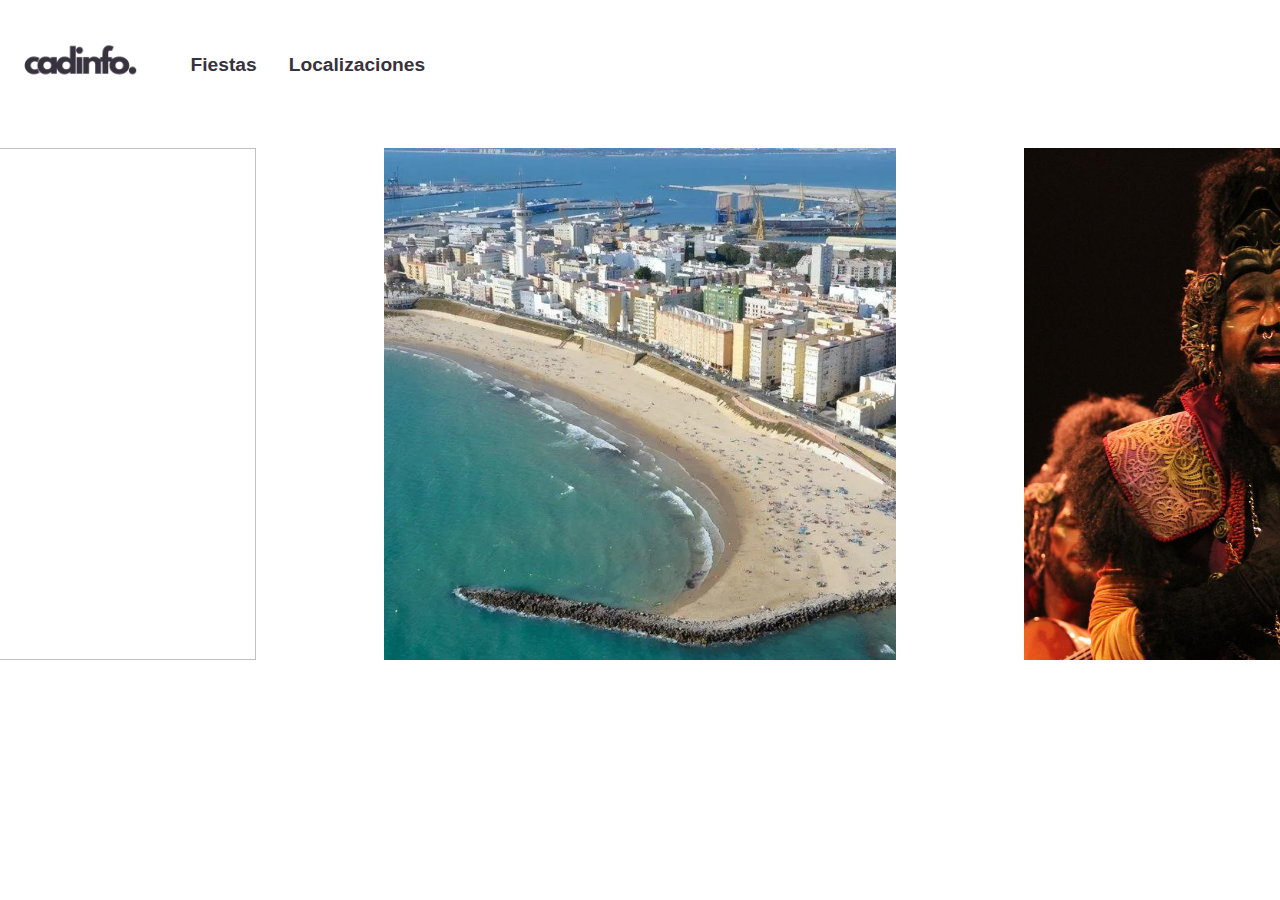
==== index.html @ bb39f7dc "commit 1" ====
<!DOCTYPE html>
<html lang="es">
<head>
    <meta charset="UTF-8">
    <title>Inicio | cadinfo</title>
    <link rel="icon" href="assets/logo_cadinfo_fondo_blanco.png" type="image/png">
    <link rel="stylesheet" href="css/style.css">
</head>

<body>
    <header class="header">
        <img class="imagen_principal_inicio" src="assets/logo_cadinfo_fondo_blanco.png" alt="">
        <a class="pestañas_inicio">
            <h1 class="boton_inicio1">Fiestas</h1>
            <h1 class="boton_inicio2">Localizaciones</h1>
        </a>
    </header>
<main class="main">
    <img class="imagen_caleta_inicio" src="assets/fondo_cadiz.png" alt="">
    <div class="imagenes_pequeñas_inicio">
        <a class="imagen_viña_inicio">
            <img class="imagen_santamaria_inicio" src="assets/viña.jpg" alt="">
        </a>
        <img class="imagen_santamaria_inicio" src="assets/playa_santamaria.webp" alt="">
        <img class="imagen_oveja_negra_inicio" src="assets/oveja_negra.jpg" alt="">
    </div>
</main>
</body>
</html>
---- css/style.css ----
.header{
    display: flex;
    width: 100%;
    background: white;
    flex-direction: row;
    justify-content: flex-start;
    align-items: center;
    margin: 0.5rem 1rem;
}
.imagen_principal_inicio{
    width: 9%;
    padding-right: 3.3rem;
}

.pestañas_inicio{
    display: flex;
    gap: 2rem;
    font-family: Arial;
    font-size: 0.6rem;
    color: #37323E;
}

.boton_inicio1{
    &:hover {
        cursor: pointer;
        color: #DEB841;
        transition: 0.2s;
    }
}

.boton_inicio2{
    &:hover {
        cursor: pointer;
        color: #DEB841;
        transition: 0.2s;
    }
}

.main{
    width: 100%;
}

.imagen_caleta_inicio{
    width: 100%;
    background-image: url("assets/logo_cadinfo_fondo_blanco.png");

}

.imagenes_pequeñas_inicio{
    display: flex;
    justify-content: center;
    gap: 8rem;
    width: 100%;
}

.imagen_viña_inicio{
    width: 32rem;
    height: 32rem;
    object-fit: cover;
    img:hover {
        transform: scale(1.1);
        z-index: 0;
        transition: transform 0.3s ease;
    }
}

.imagen_santamaria_inicio{
    width: 32rem;
    height: 32rem;
    object-fit: cover;
}

.imagen_oveja_negra_inicio{
    width: 32rem;
    height: 32rem;
    object-fit: cover;
}
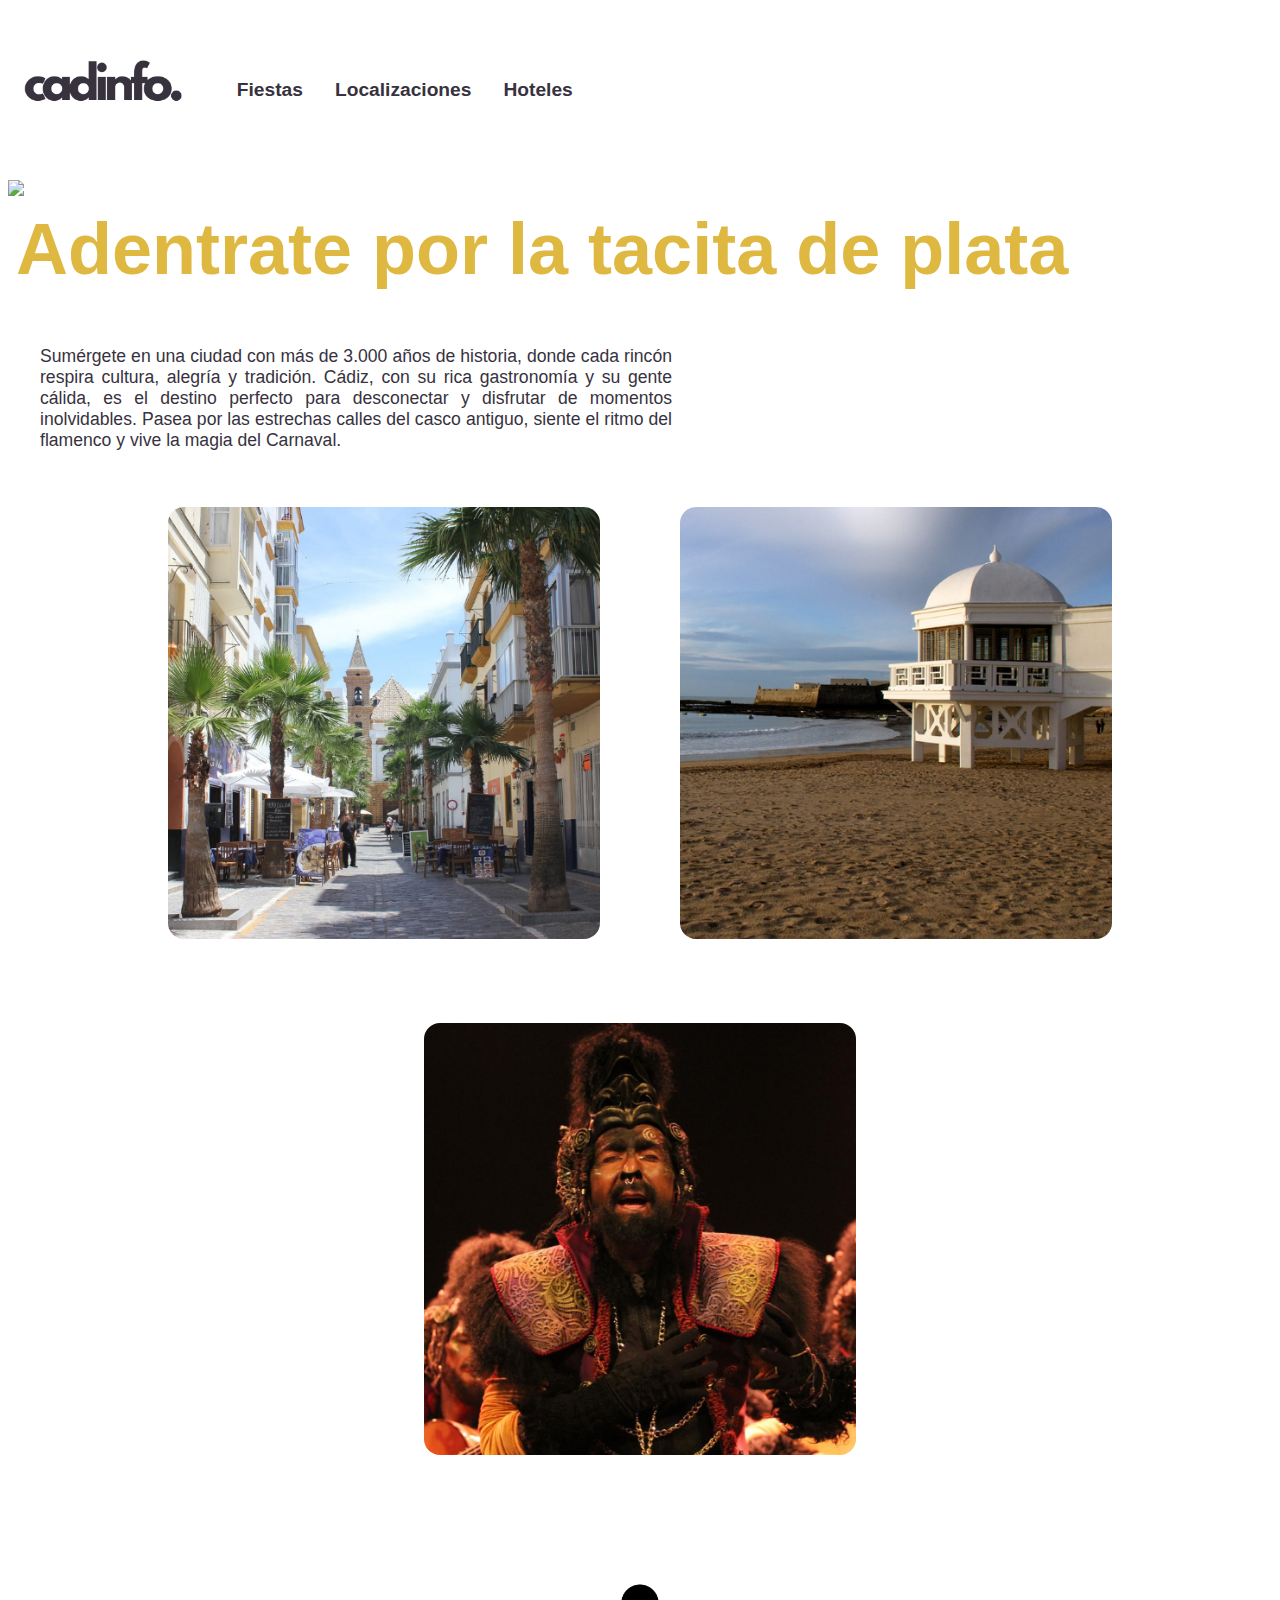
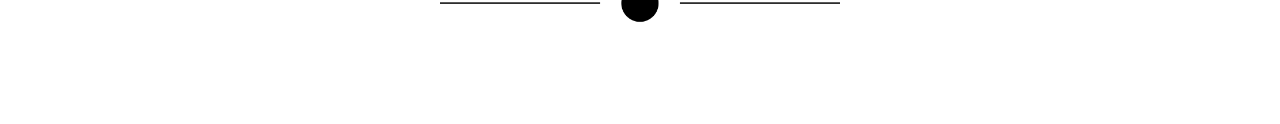
==== commit e3edb9e2: "Commit 2 12/01/2025" ====
--- a/index.html
+++ b/index.html
@@ -6,24 +6,40 @@
     <link rel="icon" href="assets/logo_cadinfo_fondo_blanco.png" type="image/png">
     <link rel="stylesheet" href="css/style.css">
 </head>
-
 <body>
-    <header class="header">
-        <img class="imagen_principal_inicio" src="assets/logo_cadinfo_fondo_blanco.png" alt="">
-        <a class="pestañas_inicio">
-            <h1 class="boton_inicio1">Fiestas</h1>
-            <h1 class="boton_inicio2">Localizaciones</h1>
+<header class="header">
+    <a href="index.html">
+        <img class="imagen_logo_inicio" src="assets/logo_cadinfo_fondo_blanco.png" alt="">
+    </a>
+    <div class="pestañas_inicio">
+        <a class="boton_inicio1.1" href="carnaval.html">
+            <h1 class="boton_inicio1.2">Fiestas</h1>
         </a>
-    </header>
+        <h1 class="boton_inicio2">Localizaciones</h1>
+        <h1 class="boton_inicio3">Hoteles</h1>
+    </div>
+</header>
 <main class="main">
-    <img class="imagen_caleta_inicio" src="assets/fondo_cadiz.png" alt="">
+    <img class="imagen_grande_inicio" src="assets/fondo_cadiz.png">
+    <h1 class="titulo_inicio">Adentrate por la tacita de plata</h1>
+    <section class="secciones">Sumérgete en una ciudad con más de 3.000 años de historia, donde cada rincón respira cultura, alegría y tradición. Cádiz, con su rica gastronomía y su gente cálida, es el destino perfecto para desconectar y disfrutar de momentos inolvidables. Pasea por las estrechas calles del casco antiguo, siente el ritmo del flamenco y vive la magia del Carnaval.</section>
     <div class="imagenes_pequeñas_inicio">
-        <a class="imagen_viña_inicio">
-            <img class="imagen_santamaria_inicio" src="assets/viña.jpg" alt="">
+        <!-- Imagen de Viña -->
+        <a href="vinia.html">
+            <img class="imagen_general" src="assets/vinia.png" alt="Viña">
         </a>
-        <img class="imagen_santamaria_inicio" src="assets/playa_santamaria.webp" alt="">
-        <img class="imagen_oveja_negra_inicio" src="assets/oveja_negra.jpg" alt="">
+        <!-- Imagen de Caleta -->
+        <a href="caleta.html">
+            <img class="imagen_general" src="assets/caleta_inicio.png" alt="Caleta">
+        </a>
+        <!-- Imagen de Oveja Negra -->
+        <a href="carnaval.html">
+            <img class="imagen_general" src="assets/oveja_negra_inicio.png" alt="Oveja Negra">
+        </a>
+    </div>
+    <div class="linea_horzontal_inicio">
+        <img class="linea_horzontal_inicio.1" src="assets/linea_horizontal.png">
     </div>
 </main>
 </body>
-</html>+</html>
--- a/css/style.css
+++ b/css/style.css
@@ -8,8 +8,9 @@
     align-items: center;
     margin: 0.5rem 1rem;
 }
-.imagen_principal_inicio{
-    width: 9%;
+.imagen_logo_inicio{
+    width: 7.5%;
+    width: 10rem;
     padding-right: 3.3rem;
 }
 
@@ -21,7 +22,9 @@
     color: #37323E;
 }
 
-.boton_inicio1{
+.boton_inicio1\.1{
+    text-decoration: none;
+    color: #37323E;
     &:hover {
         cursor: pointer;
         color: #DEB841;
@@ -41,38 +44,64 @@
     width: 100%;
 }
 
-.imagen_caleta_inicio{
+.imagen_grande_inicio{
     width: 100%;
-    background-image: url("assets/logo_cadinfo_fondo_blanco.png");
+}
+
+.titulo_inicio{
+    font-family: "Roboto Light", sans-serif;
+    font-size: 4.5rem;
+    color: #DEB841;
+    margin: 0.5rem;
+}
+
+.secciones{
+    font-family: "Roboto Light", sans-serif;
+    font-size: 1.1rem;
+    color: #37323E;
+    margin-left: 2rem;
+    max-width: 50%;
+    text-align: justify;
+    margin-top: 3.5rem ;
+    margin-bottom: 3.5rem ;
+}
+
+.imagenes_pequeñas_inicio {
+    display: flex;
+    justify-content: center;
+    align-items: center;
+    gap: 5rem;
+    flex-wrap: wrap;
+    margin: 2rem 1rem;
+}
+
+
+.imagen_general {
+    width: 27rem;
+    object-fit: cover;
+    transition: transform 0.3s ease;
+    border-radius: 1rem;
+    box-sizing: border-box; /* Esto hace que la imagen se quede donde esta */
 
 }
 
-.imagenes_pequeñas_inicio{
+.imagen_general:hover {
+    transform: scale(1.1);
+    border: #DEB841 solid 0.2rem
+}
+
+.linea_horzontal_inicio{
     display: flex;
     justify-content: center;
-    gap: 8rem;
-    width: 100%;
+    align-items: center;
 }
 
-.imagen_viña_inicio{
-    width: 32rem;
-    height: 32rem;
-    object-fit: cover;
-    img:hover {
-        transform: scale(1.1);
-        z-index: 0;
-        transition: transform 0.3s ease;
-    }
+.linea_horzontal_inicio\.1{
+    width: 25rem;
 }
 
-.imagen_santamaria_inicio{
-    width: 32rem;
-    height: 32rem;
-    object-fit: cover;
-}
-
-.imagen_oveja_negra_inicio{
-    width: 32rem;
-    height: 32rem;
-    object-fit: cover;
+.imagen_grande_carnaval{
+    width: 40rem;
+    display: flex;
+    justify-content: center;
 }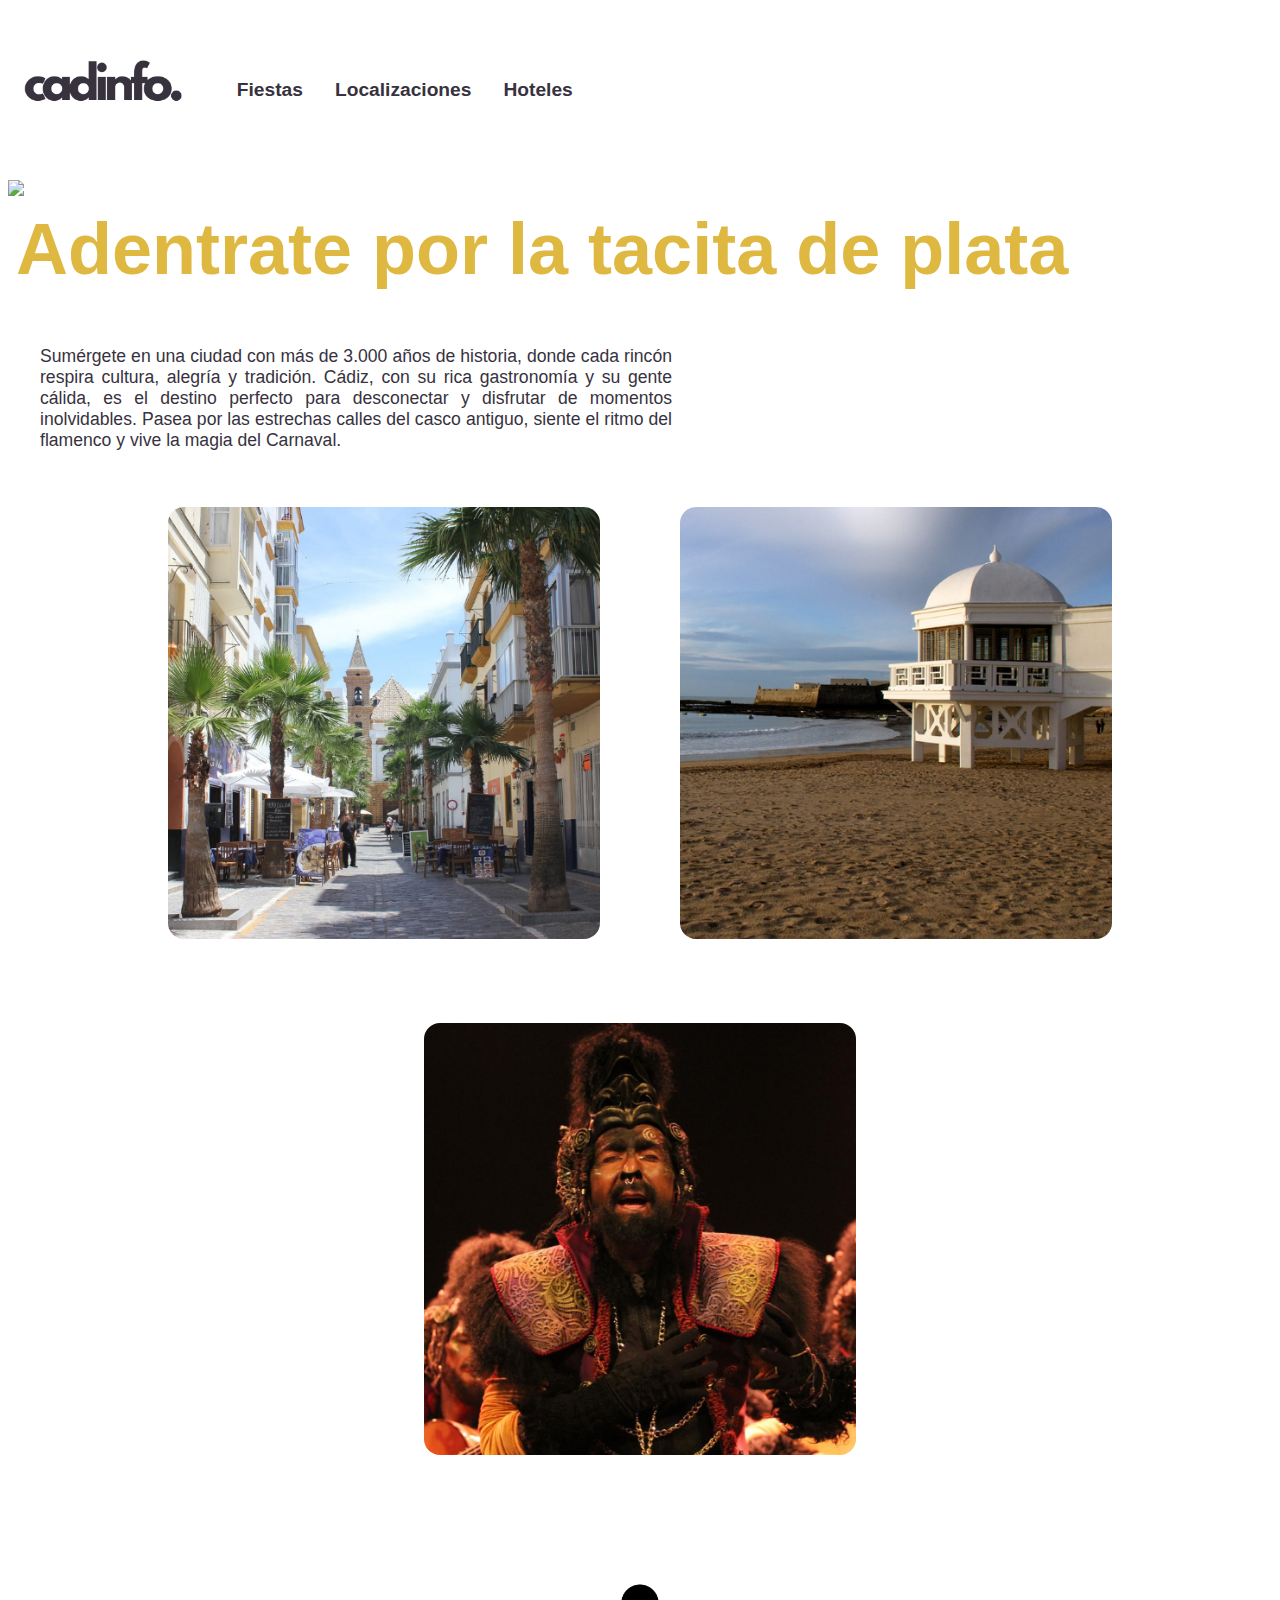
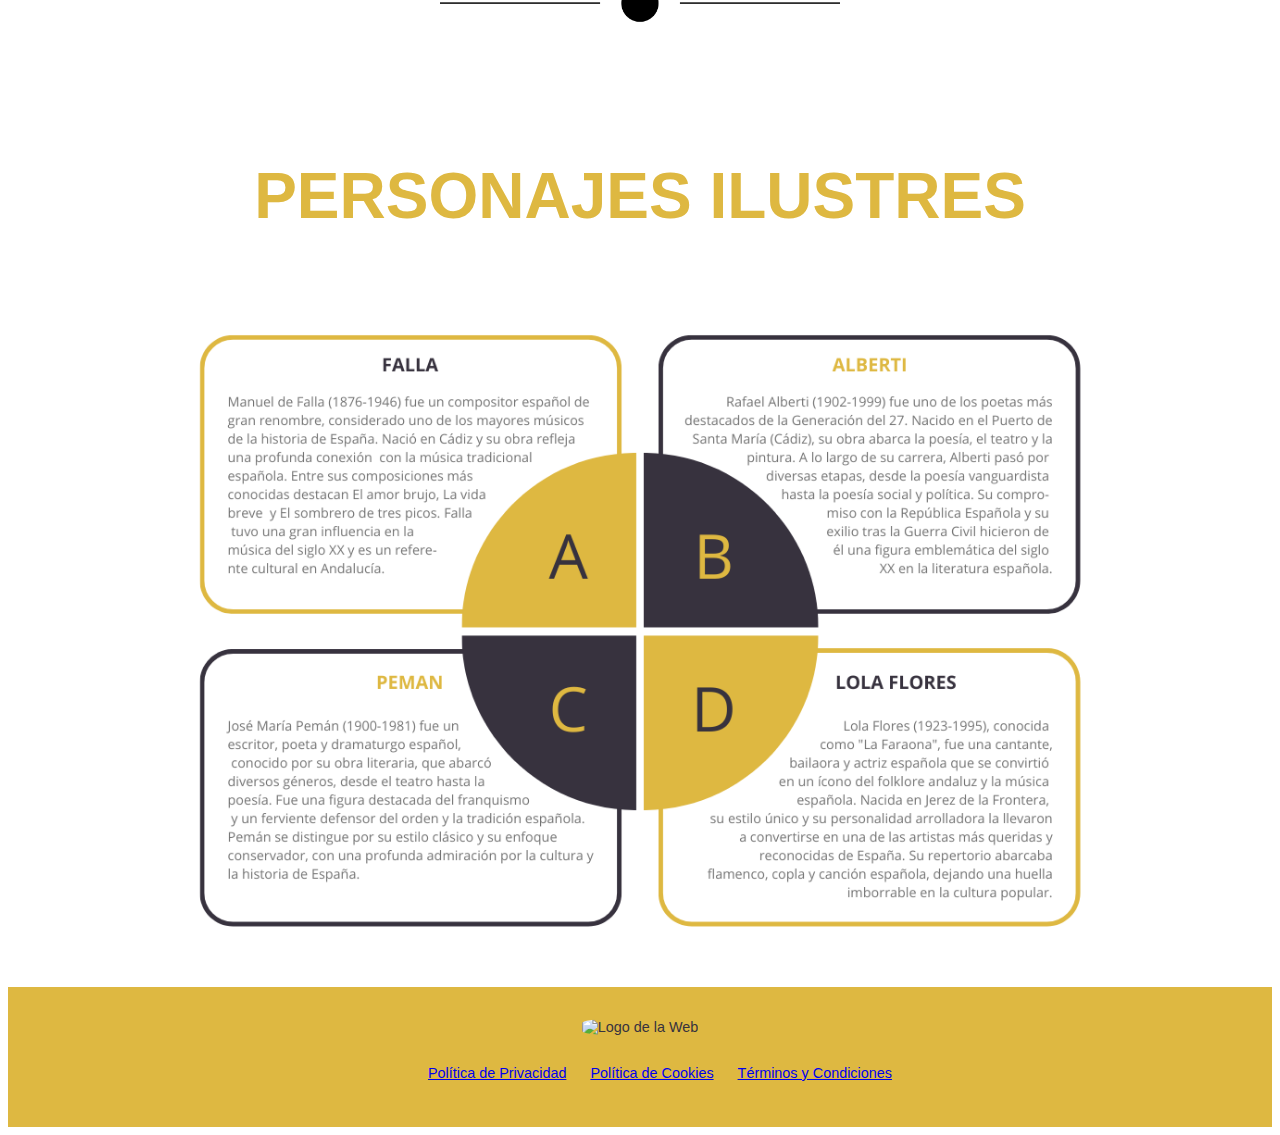
==== commit 54828bac: "Commit 3 13/01/2025" ====
--- a/index.html
+++ b/index.html
@@ -40,6 +40,22 @@
     <div class="linea_horzontal_inicio">
         <img class="linea_horzontal_inicio.1" src="assets/linea_horizontal.png">
     </div>
+    <div class="personajes_ilustres">
+        <h1 class="titulo_personajes">PERSONAJES ILUSTRES</h1>
+        <img class="personas_cadiz_inicio" src="assets/personas_cadiz.png">
+    </div>
 </main>
+<footer>
+    <div class="footer-contenido">
+        <div class="footer-logo">
+            <img class="borde_logo_inicio" src="assets/logo_pequeño.png" alt="Logo de la Web">
+        </div>
+        <ul class="footer-enlaces">
+            <li><a href="politicas.html">Política de Privacidad</a></li>
+            <li><a href="cookies.html">Política de Cookies</a></li>
+            <li><a href="terminos.html">Términos y Condiciones</a></li>
+        </ul>
+    </div>
+</footer>
 </body>
 </html>
--- a/css/style.css
+++ b/css/style.css
@@ -100,8 +100,78 @@
     width: 25rem;
 }
 
+.personajes_ilustres{
+    display: flex;
+    flex-direction: column;
+    justify-content: center;
+    align-items: center;
+    font-family: "Roboto Light", sans-serif;
+    font-size: 2rem;
+    color: #DEB841;
+}
+
+.personas_cadiz_inicio{
+    width: 75%;
+}
+
+.carnaval_inicio{
+    display: flex;
+}
+
 .imagen_grande_carnaval{
-    width: 40rem;
+    width: 35%;
+    margin-left: 5rem;
+    margin-right: 3rem;
+}
+
+.titulo_carnaval{
+    width: 35%;
+    font-family: "Roboto Light", sans-serif;
+    font-size: 4.5rem;
+    color: #DEB841;
+    align-items: flex-start;
+}
+
+.informacion_carnaval{
+    margin: 5rem auto;
+}
+
+/* footer */
+
+footer {
+    background-color: #DEB841;
+    color: #37323E;
+    padding: 2rem 1rem;
+    text-align: center;
+    font-family: "Arial", sans-serif;
+    font-size: 0.9rem;
+
+}
+
+.footer-contenido {
+    margin: 0 auto;
     display: flex;
-    justify-content: center;
+    flex-direction: column;
+    align-items: center;
+    gap: 1rem;
+}
+
+.footer-logo {
+    border-radius: 0.5rem;
+}
+
+.borde_logo_inicio{
+    border-radius: 25%;
+    width: 8rem;
+}
+
+.footer-enlaces {
+    list-style: none;
+    text-decoration: none;
+    display: flex;
+    gap: 1.5rem;
+    color: #37323E;
+    font-size: 0.9rem;
+    transition: color 0.3s;
+    font-family: "Roboto Light", sans-serif;
 }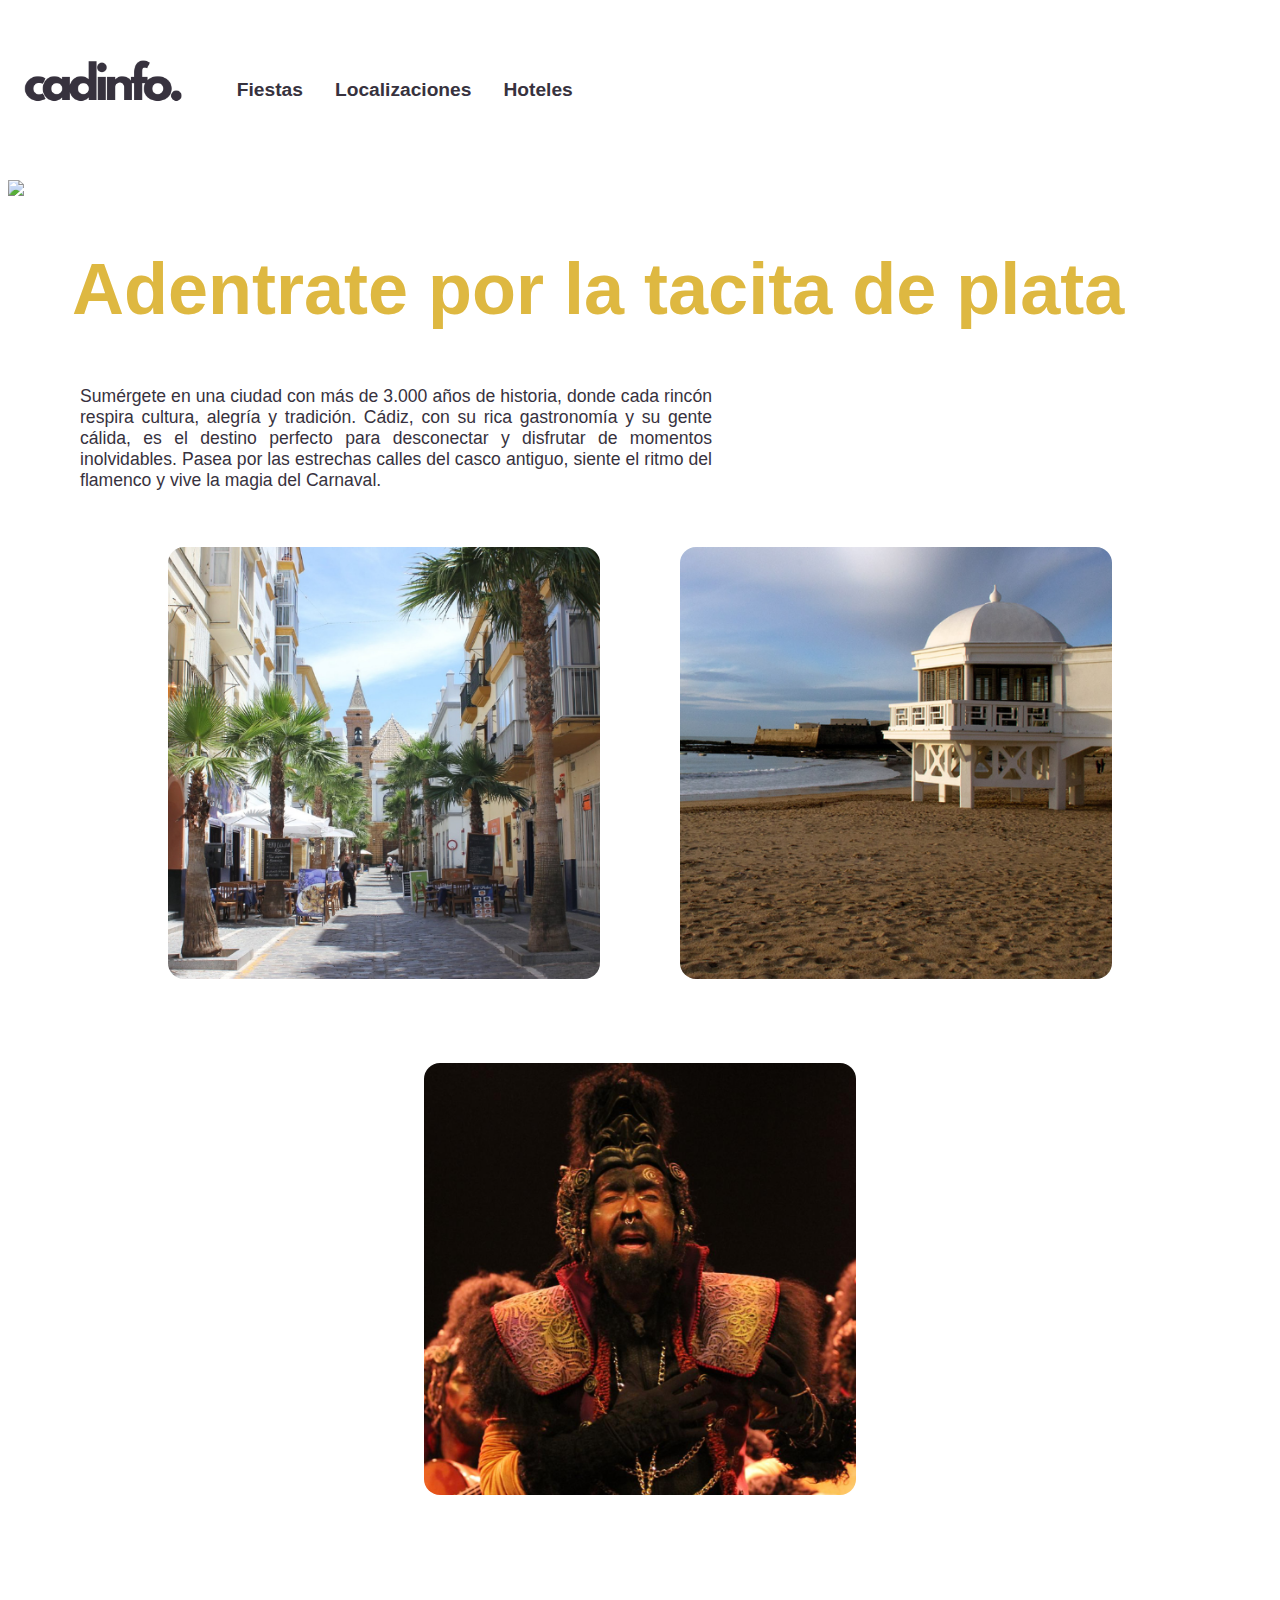
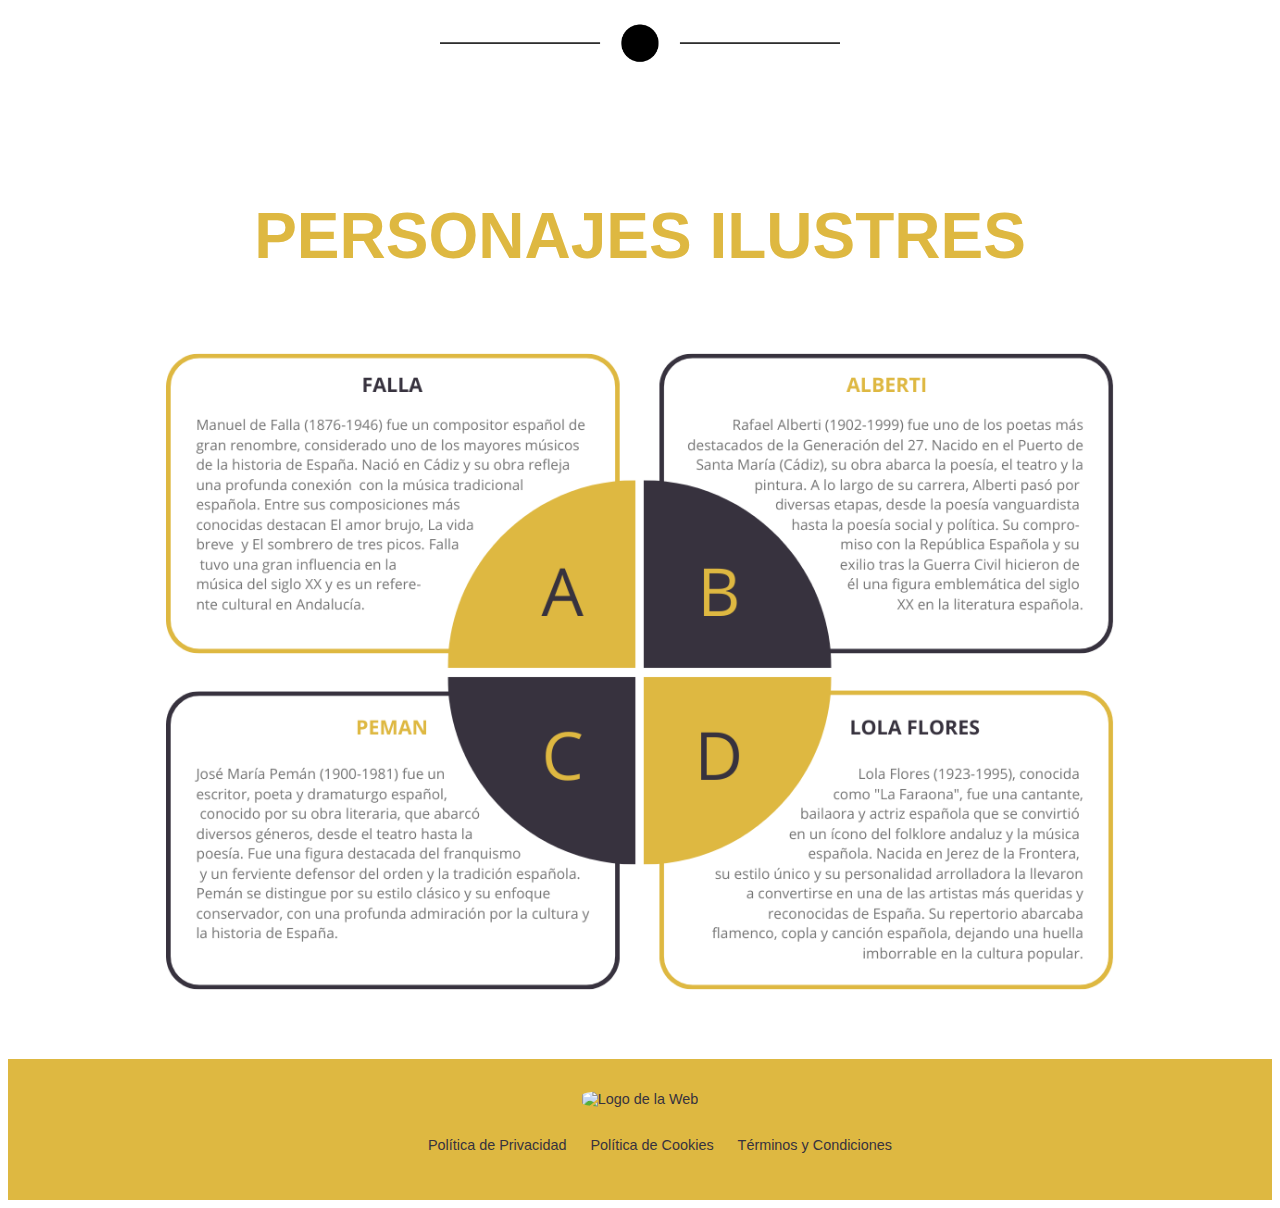
==== commit 50bf27e0: "Commit 4 14/01/2025" ====
--- a/index.html
+++ b/index.html
@@ -42,7 +42,7 @@
     </div>
     <div class="personajes_ilustres">
         <h1 class="titulo_personajes">PERSONAJES ILUSTRES</h1>
-        <img class="personas_cadiz_inicio" src="assets/personas_cadiz.png">
+        <img class="personas_cadiz_inicio" src="assets/falla.png">
     </div>
 </main>
 <footer>
@@ -51,9 +51,9 @@
             <img class="borde_logo_inicio" src="assets/logo_pequeño.png" alt="Logo de la Web">
         </div>
         <ul class="footer-enlaces">
-            <li><a href="politicas.html">Política de Privacidad</a></li>
-            <li><a href="cookies.html">Política de Cookies</a></li>
-            <li><a href="terminos.html">Términos y Condiciones</a></li>
+            <li><a class="politicas" href="politicas.html">Política de Privacidad</a></li>
+            <li><a class="politicas" href="cookies.html">Política de Cookies</a></li>
+            <li><a class="politicas" href="terminos.html">Términos y Condiciones</a></li>
         </ul>
     </div>
 </footer>
--- a/css/style.css
+++ b/css/style.css
@@ -44,6 +44,10 @@
     width: 100%;
 }
 
+/*
+INICIO
+ */
+
 .imagen_grande_inicio{
     width: 100%;
 }
@@ -52,14 +56,14 @@
     font-family: "Roboto Light", sans-serif;
     font-size: 4.5rem;
     color: #DEB841;
-    margin: 0.5rem;
+    margin-left: 4rem;
 }
 
 .secciones{
     font-family: "Roboto Light", sans-serif;
     font-size: 1.1rem;
     color: #37323E;
-    margin-left: 2rem;
+    margin-left: 4.5rem;
     max-width: 50%;
     text-align: justify;
     margin-top: 3.5rem ;
@@ -112,28 +116,76 @@
 
 .personas_cadiz_inicio{
     width: 75%;
-}
+    margin-bottom: 2rem;
+}
+
+/*
+CARNAVAL
+ */
 
 .carnaval_inicio{
     display: flex;
+    align-items: center;
 }
 
 .imagen_grande_carnaval{
-    width: 35%;
-    margin-left: 5rem;
+    width: 100%;
     margin-right: 3rem;
+}
+
+.poster_info{
+    display: flex;
+    flex-direction: column;
+    margin-left: 4.5rem;
 }
 
 .titulo_carnaval{
     width: 35%;
     font-family: "Roboto Light", sans-serif;
+    font-size: 3.5rem;
+    color: #DEB841;
+    margin-left: 7.5rem;
+    margin-top: 4rem;
+}
+
+.informacion_carnaval{
+    margin: 3rem;
+    font-family: "Roboto Light", sans-serif;
+    font-weight: lighter;
+    max-width: 79%;
+    color: #37323E;
+}
+
+.titulo_e_info_carnaval{
+    display: flex;
+    flex-direction: column;
+}
+
+.pie_de_foto{
+    font-style: italic;
+    font-weight: lighter;
+    font-size: 1rem;
+}
+
+.tipo_agrupaciones_titulo_carnaval{
+    display: flex;
+    font-family: "Roboto Light", sans-serif;
     font-size: 4.5rem;
     color: #DEB841;
-    align-items: flex-start;
-}
-
-.informacion_carnaval{
-    margin: 5rem auto;
+    justify-content: center;
+    margin-bottom: 10rem;
+}
+
+.tipo_de_agrupaciones_info{
+
+}
+
+.titulo_e_info_agrupaciones_carnaval{
+    margin-bottom: 4.5rem;
+}
+
+.imagen_agrupaciones_carnaval{
+    height: 25rem;
 }
 
 /* footer */
@@ -156,7 +208,7 @@
     gap: 1rem;
 }
 
-.footer-logo {
+.footer-logo{
     border-radius: 0.5rem;
 }
 
@@ -165,13 +217,16 @@
     width: 8rem;
 }
 
-.footer-enlaces {
+.footer-enlaces{
     list-style: none;
+    display: flex;
+    gap: 1.5rem;
+    font-size: 0.9rem;
+    font-family: "Roboto Light", sans-serif;
+}
+
+.politicas{
     text-decoration: none;
-    display: flex;
-    gap: 1.5rem;
-    color: #37323E;
-    font-size: 0.9rem;
-    transition: color 0.3s;
-    font-family: "Roboto Light", sans-serif;
-}+    color: #37323E;
+}
+
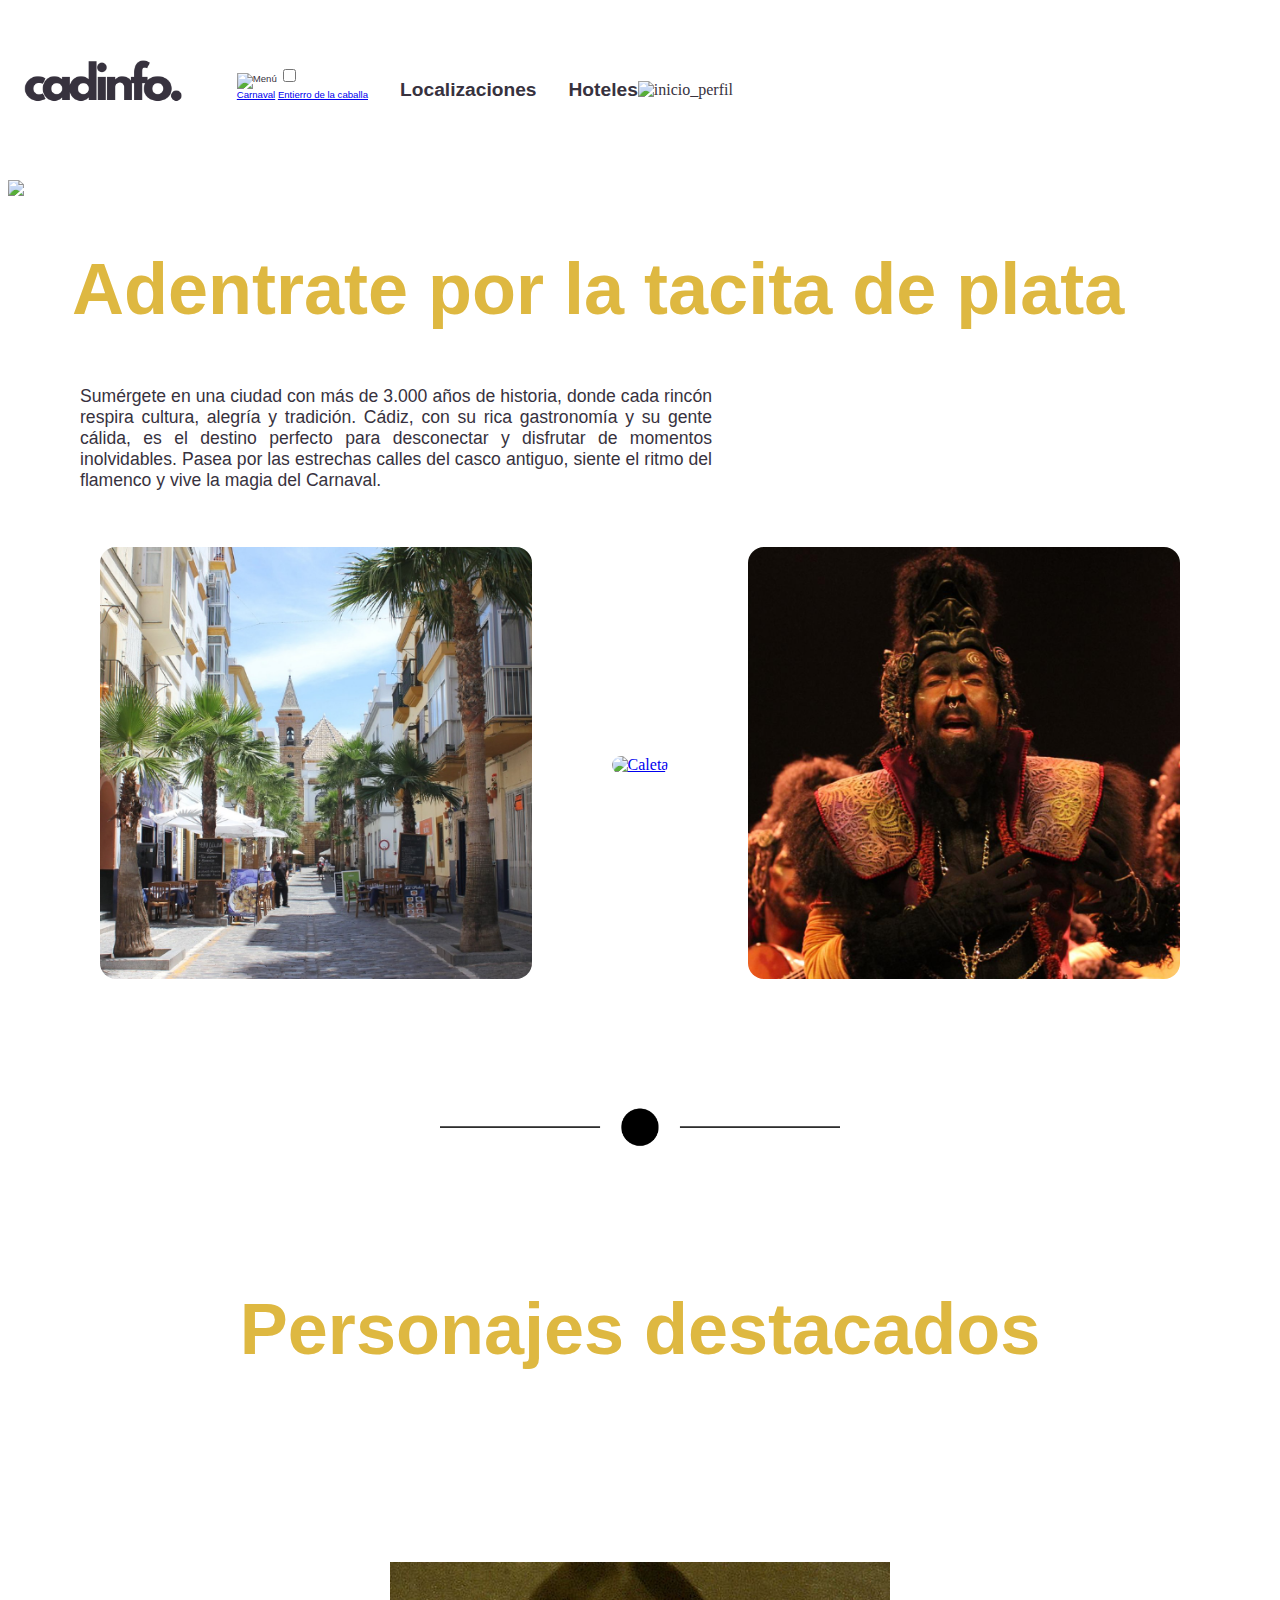
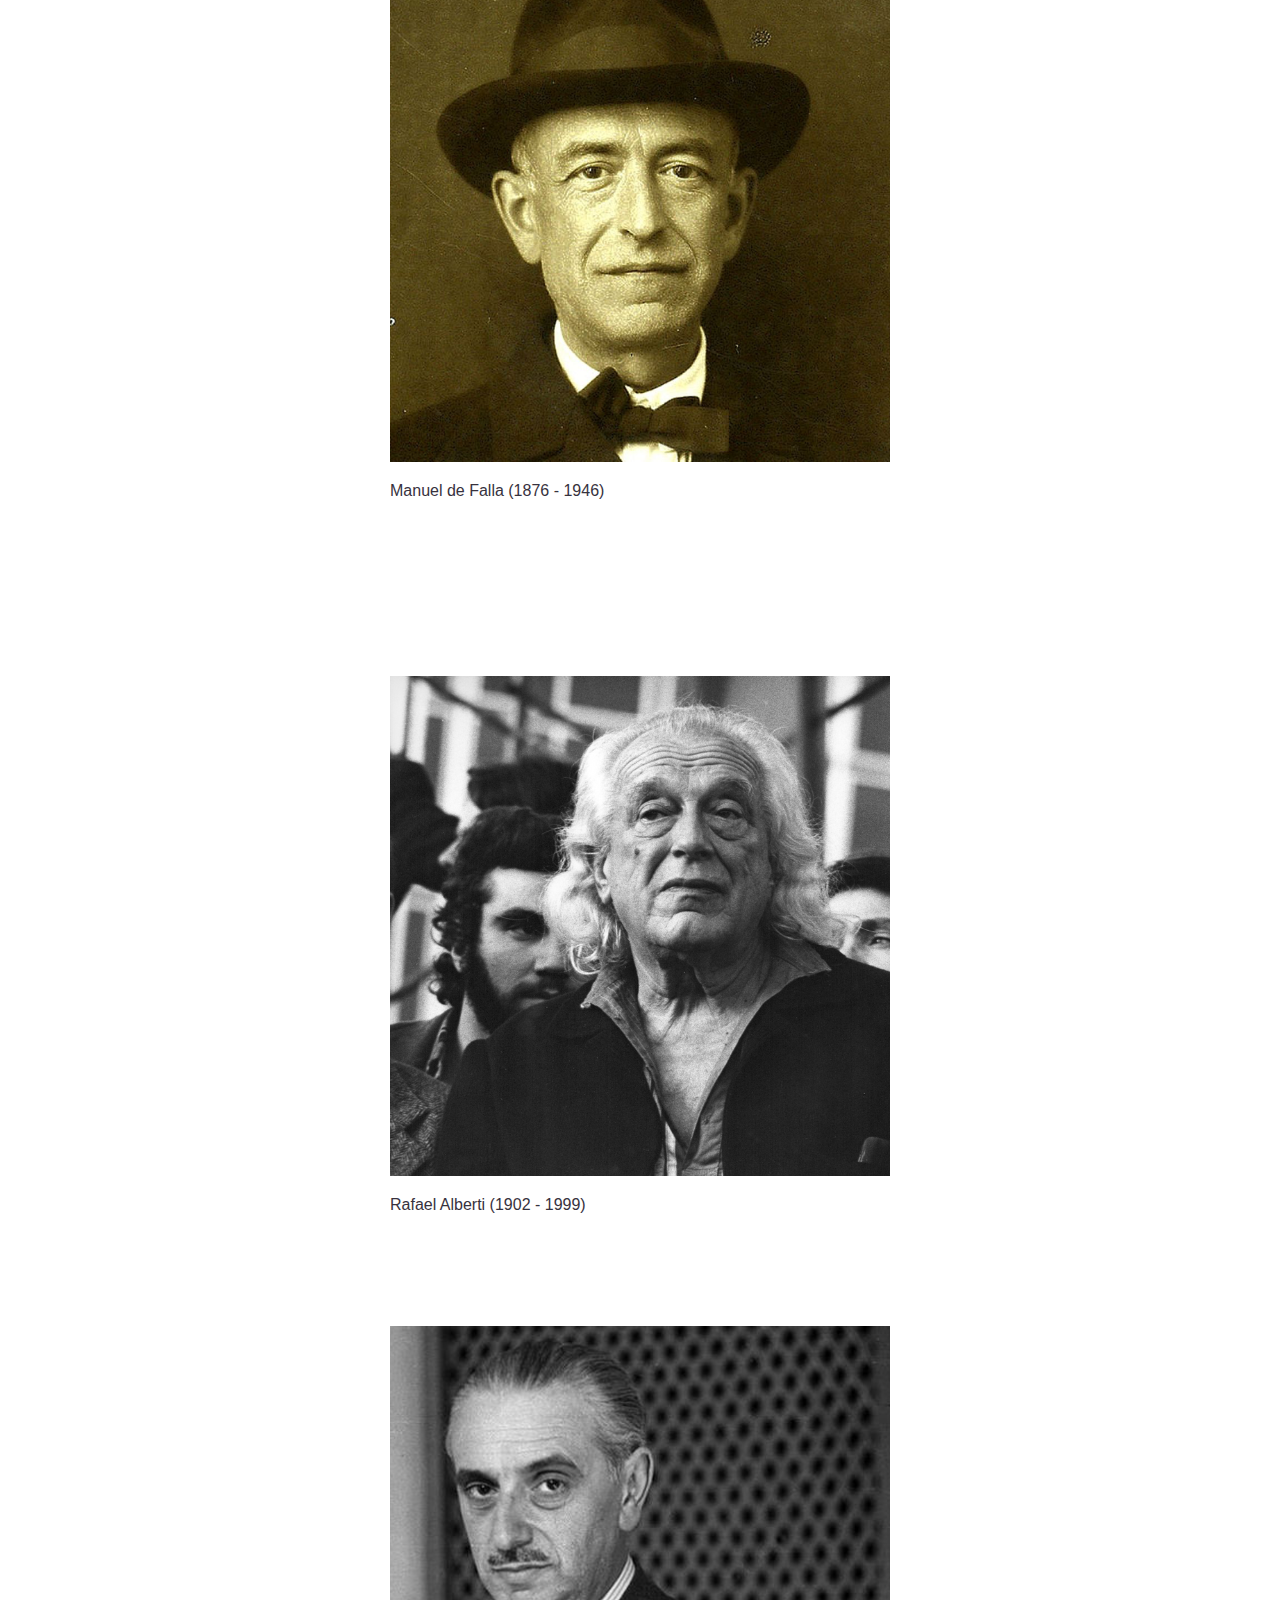
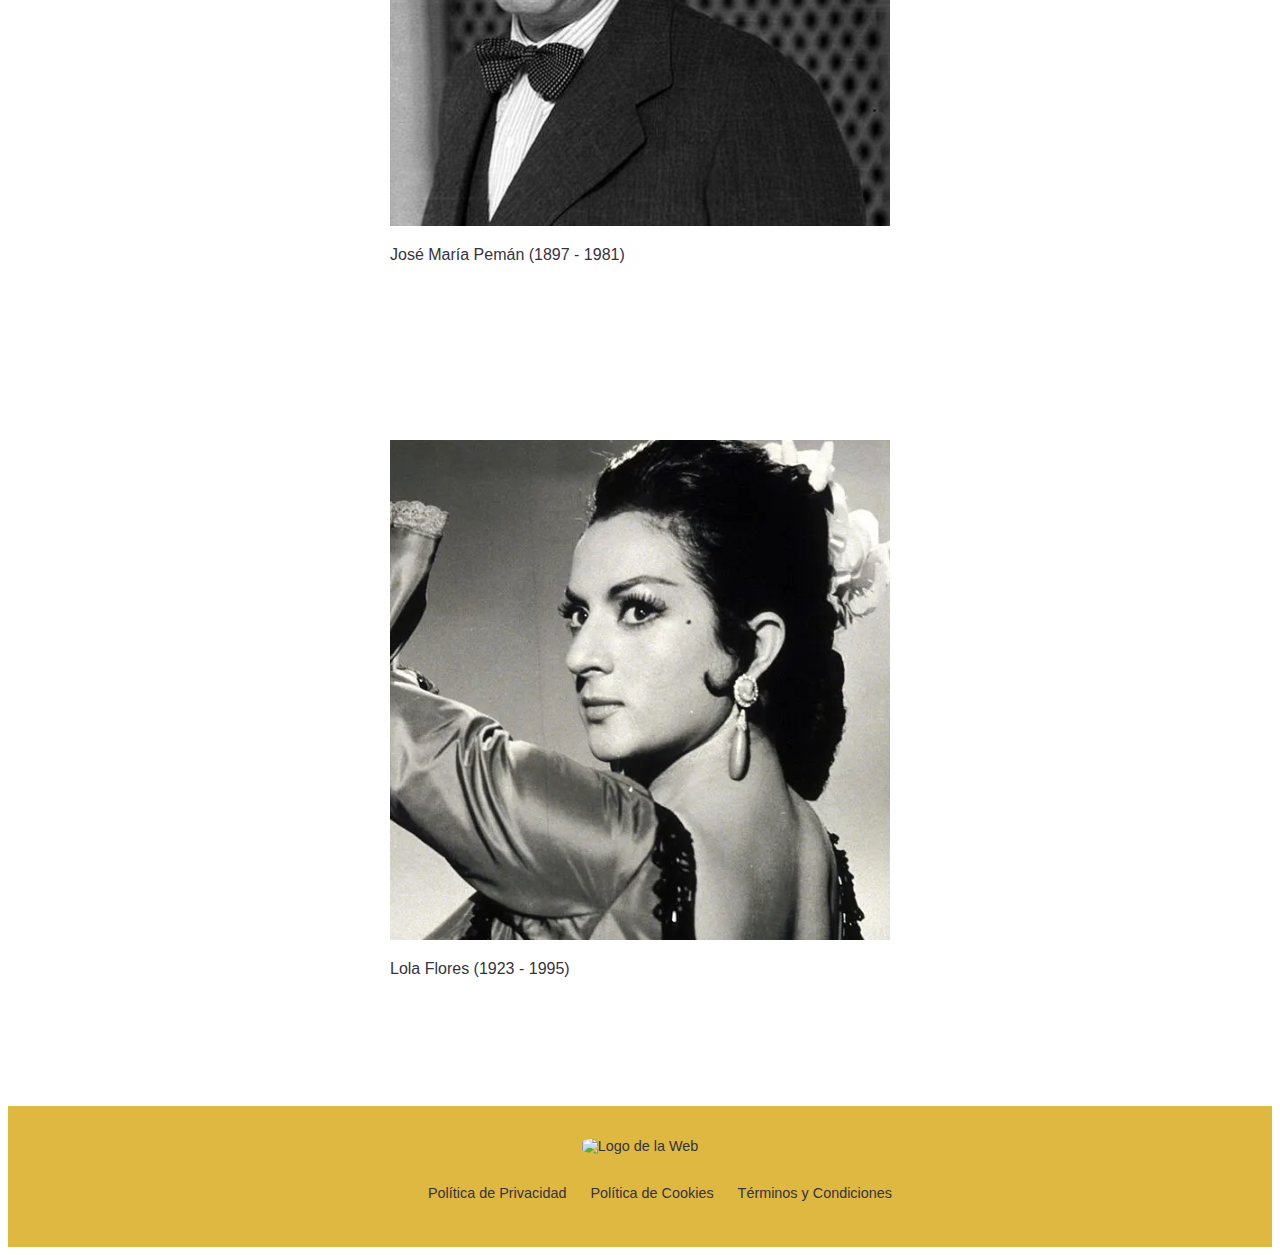
==== commit 499d5013: "Commit 9 25/01/2025" ====
--- a/index.html
+++ b/index.html
@@ -12,11 +12,28 @@
         <img class="imagen_logo_inicio" src="assets/logo_cadinfo_fondo_blanco.png" alt="">
     </a>
     <div class="pestañas_inicio">
-        <a class="boton_inicio1.1" href="carnaval.html">
-            <h1 class="boton_inicio1.2">Fiestas</h1>
+        <!-- Menú de hamburguesa con imagen -->
+        <div class="menu-hamburguesa-header">
+            <label for="menu-checkbox">
+                <img class="imagen_menu" src="assets/3barras.png" alt="Menú">
+            </label>
+            <input type="checkbox" id="menu-checkbox">
+            <div class="menu-items-header">
+                <a href="carnaval.html">Carnaval</a>
+                <a href="entierro_caballa.html">Entierro de la caballa</a>
+            </div>
+        </div>
+        <a class="boton_inicio1.1" href="localizaciones.html">
+            <h1 class="boton_inicio2">Localizaciones</h1>
         </a>
-        <h1 class="boton_inicio2">Localizaciones</h1>
-        <h1 class="boton_inicio3">Hoteles</h1>
+        <a class="boton_inicio1.1" href="hoteles.html">
+            <h1 class="boton_inicio3">Hoteles</h1>
+        </a>
+    </div>
+    <div class="pestañas_inicio_derecha">
+        <a class="boton_inicio1.1" href="sesion.html">
+            <img class="icono_perfil" src="assets/icono_perfil.png" alt="inicio_perfil">
+        </a>
     </div>
 </header>
 <main class="main">
@@ -25,12 +42,12 @@
     <section class="secciones">Sumérgete en una ciudad con más de 3.000 años de historia, donde cada rincón respira cultura, alegría y tradición. Cádiz, con su rica gastronomía y su gente cálida, es el destino perfecto para desconectar y disfrutar de momentos inolvidables. Pasea por las estrechas calles del casco antiguo, siente el ritmo del flamenco y vive la magia del Carnaval.</section>
     <div class="imagenes_pequeñas_inicio">
         <!-- Imagen de Viña -->
-        <a href="vinia.html">
+        <a href="localizaciones.html">
             <img class="imagen_general" src="assets/vinia.png" alt="Viña">
         </a>
         <!-- Imagen de Caleta -->
-        <a href="caleta.html">
-            <img class="imagen_general" src="assets/caleta_inicio.png" alt="Caleta">
+        <a href="hoteles.html">
+            <img class="imagen_general" src="assets/foto_pequeña_hotel.png" alt="Caleta">
         </a>
         <!-- Imagen de Oveja Negra -->
         <a href="carnaval.html">
@@ -40,22 +57,47 @@
     <div class="linea_horzontal_inicio">
         <img class="linea_horzontal_inicio.1" src="assets/linea_horizontal.png">
     </div>
-    <div class="personajes_ilustres">
-        <h1 class="titulo_personajes">PERSONAJES ILUSTRES</h1>
-        <img class="personas_cadiz_inicio" src="assets/falla.png">
-    </div>
+    <h1 class="tipo_agrupaciones_titulo_carnaval">Personajes destacados</h1>
+    <section class="carnavaleros_destacados">
+        <article class="carnavaleros_destacados">
+            <div class="img_info_carnavaleros">
+                <img src="assets/manueldefalla.png" alt="falla">
+                <p>Manuel de Falla (1876 - 1946)</p>
+            </div>
+        </article>
+        <article class="carnavaleros_destacados">
+            <div class="img_info_carnavaleros">
+                <img src="assets/rafaelalberti.png" alt="alberti">
+                <p>Rafael Alberti (1902 - 1999)</p>
+            </div>
+        </article>
+    </section>
+    <section class="carnavaleros_destacados">
+        <article class="carnavaleros_destacados">
+            <div class="img_info_carnavaleros">
+                <img src="assets/peman.png" alt="peman">
+                <p>José María Pemán (1897 - 1981)</p>
+            </div>
+        </article>
+        <article class="carnavaleros_destacados">
+            <div class="img_info_carnavaleros">
+                <img src="assets/lolaflores.png" alt="lola flores">
+                <p>Lola Flores (1923 - 1995)</p>
+            </div>
+        </article>
+    </section>
 </main>
 <footer>
-    <div class="footer-contenido">
-        <div class="footer-logo">
+    <section class="footer-contenido">
+        <article class="footer-logo">
             <img class="borde_logo_inicio" src="assets/logo_pequeño.png" alt="Logo de la Web">
-        </div>
+        </article>
         <ul class="footer-enlaces">
             <li><a class="politicas" href="politicas.html">Política de Privacidad</a></li>
             <li><a class="politicas" href="cookies.html">Política de Cookies</a></li>
             <li><a class="politicas" href="terminos.html">Términos y Condiciones</a></li>
         </ul>
-    </div>
+    </section>
 </footer>
 </body>
 </html>
--- a/css/style.css
+++ b/css/style.css
@@ -68,6 +68,7 @@
     text-align: justify;
     margin-top: 3.5rem ;
     margin-bottom: 3.5rem ;
+    font-weight: lighter;
 }
 
 .imagenes_pequeñas_inicio {
@@ -139,12 +140,16 @@
     margin-left: 4.5rem;
 }
 
+.poster_info_derecha{
+    margin-right: 6rem;
+}
+
 .titulo_carnaval{
-    width: 35%;
+    width: 100%;
     font-family: "Roboto Light", sans-serif;
     font-size: 3.5rem;
     color: #DEB841;
-    margin-left: 7.5rem;
+    margin-left: 3rem;
     margin-top: 4rem;
 }
 
@@ -165,6 +170,7 @@
     font-style: italic;
     font-weight: lighter;
     font-size: 1rem;
+    color: #37323E;
 }
 
 .tipo_agrupaciones_titulo_carnaval{
@@ -174,18 +180,80 @@
     color: #DEB841;
     justify-content: center;
     margin-bottom: 10rem;
-}
-
-.tipo_de_agrupaciones_info{
-
 }
 
 .titulo_e_info_agrupaciones_carnaval{
     margin-bottom: 4.5rem;
 }
 
+.titulo_e_info_agrupaciones_carnaval_derecha{
+    margin-bottom: 4.5rem;
+    margin-left: 1rem;
+}
+
 .imagen_agrupaciones_carnaval{
     height: 25rem;
+}
+
+.titulo_fiestas{
+    width: 100%;
+    display: flex;
+    justify-content: center;
+    margin-bottom: 4rem;
+    font-family: "Roboto Light", sans-serif;
+    font-size: 3.5rem;
+    color: #DEB841;
+    margin-top: 4rem;
+}
+
+.imagenes_pequeñas_inicio_fiestas {
+    display: flex;
+    justify-content: center;
+    align-items: center;
+    gap: 5rem;
+    flex-wrap: wrap;
+    margin-bottom: 10rem;
+}
+
+.click_fiestas{
+    text-decoration: none;
+}
+
+.nombre_fiestas{
+    display: flex;
+    justify-content: center;
+    color: #37323E;
+    font-size: 2.5rem;
+    font-family: "Roboto Light", sans-serif;
+    font-weight: lighter;
+}
+
+.carnavaleros_destacados{
+    display: flex;
+    justify-content: center;
+    align-items: center;
+    gap: 6rem;
+    flex-wrap: wrap;
+    margin: 2rem;
+}
+
+.carnavaleros_destacados_2{
+    display: flex;
+    justify-content: center;
+    align-items: center;
+    gap: 4rem;
+    flex-wrap: wrap;
+    margin: 2rem;
+}
+
+.img_info_carnavaleros{
+    font-family: "Roboto Light", sans-serif;
+    font-weight: lighter;
+    color: #37323E;
+}
+
+.img_info_carnavaleros{
+
 }
 
 /* footer */
@@ -197,6 +265,7 @@
     text-align: center;
     font-family: "Arial", sans-serif;
     font-size: 0.9rem;
+    margin-top: 5rem;
 
 }
 
@@ -228,5 +297,4 @@
 .politicas{
     text-decoration: none;
     color: #37323E;
-}
-
+}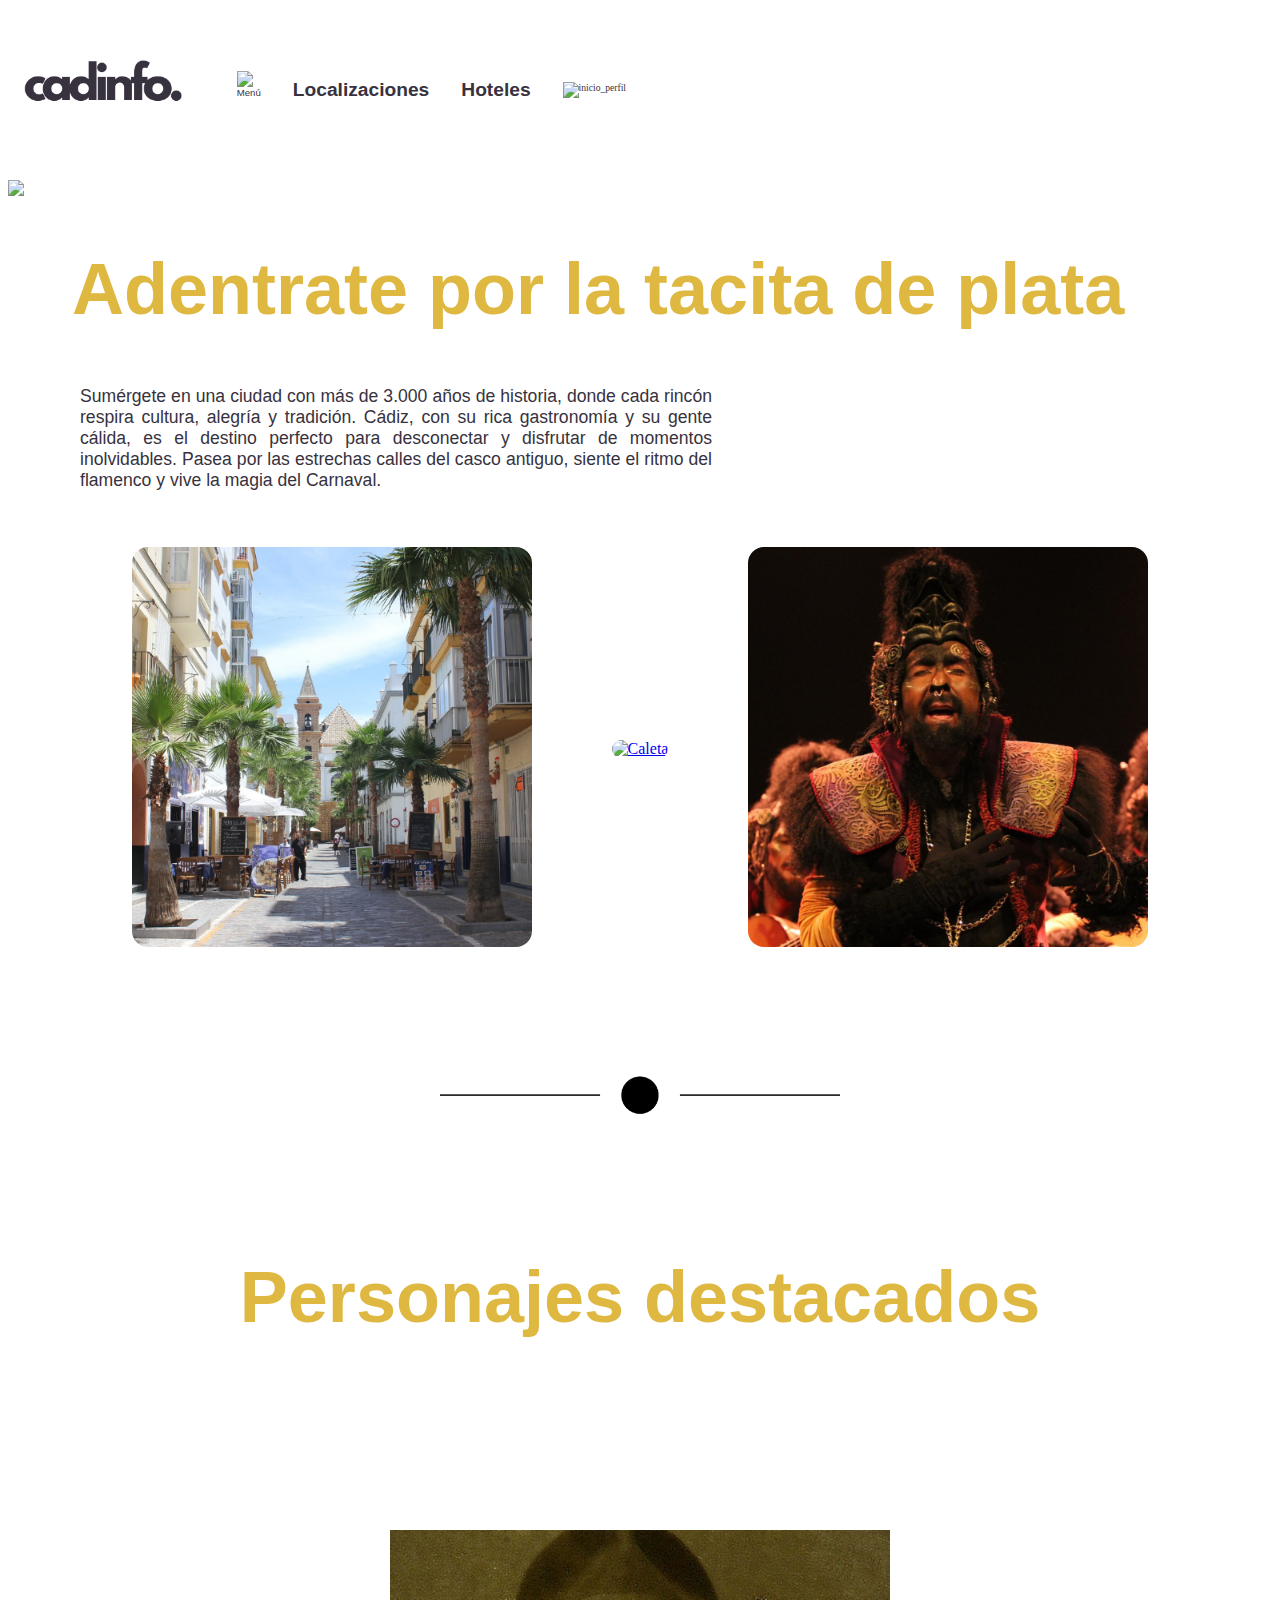
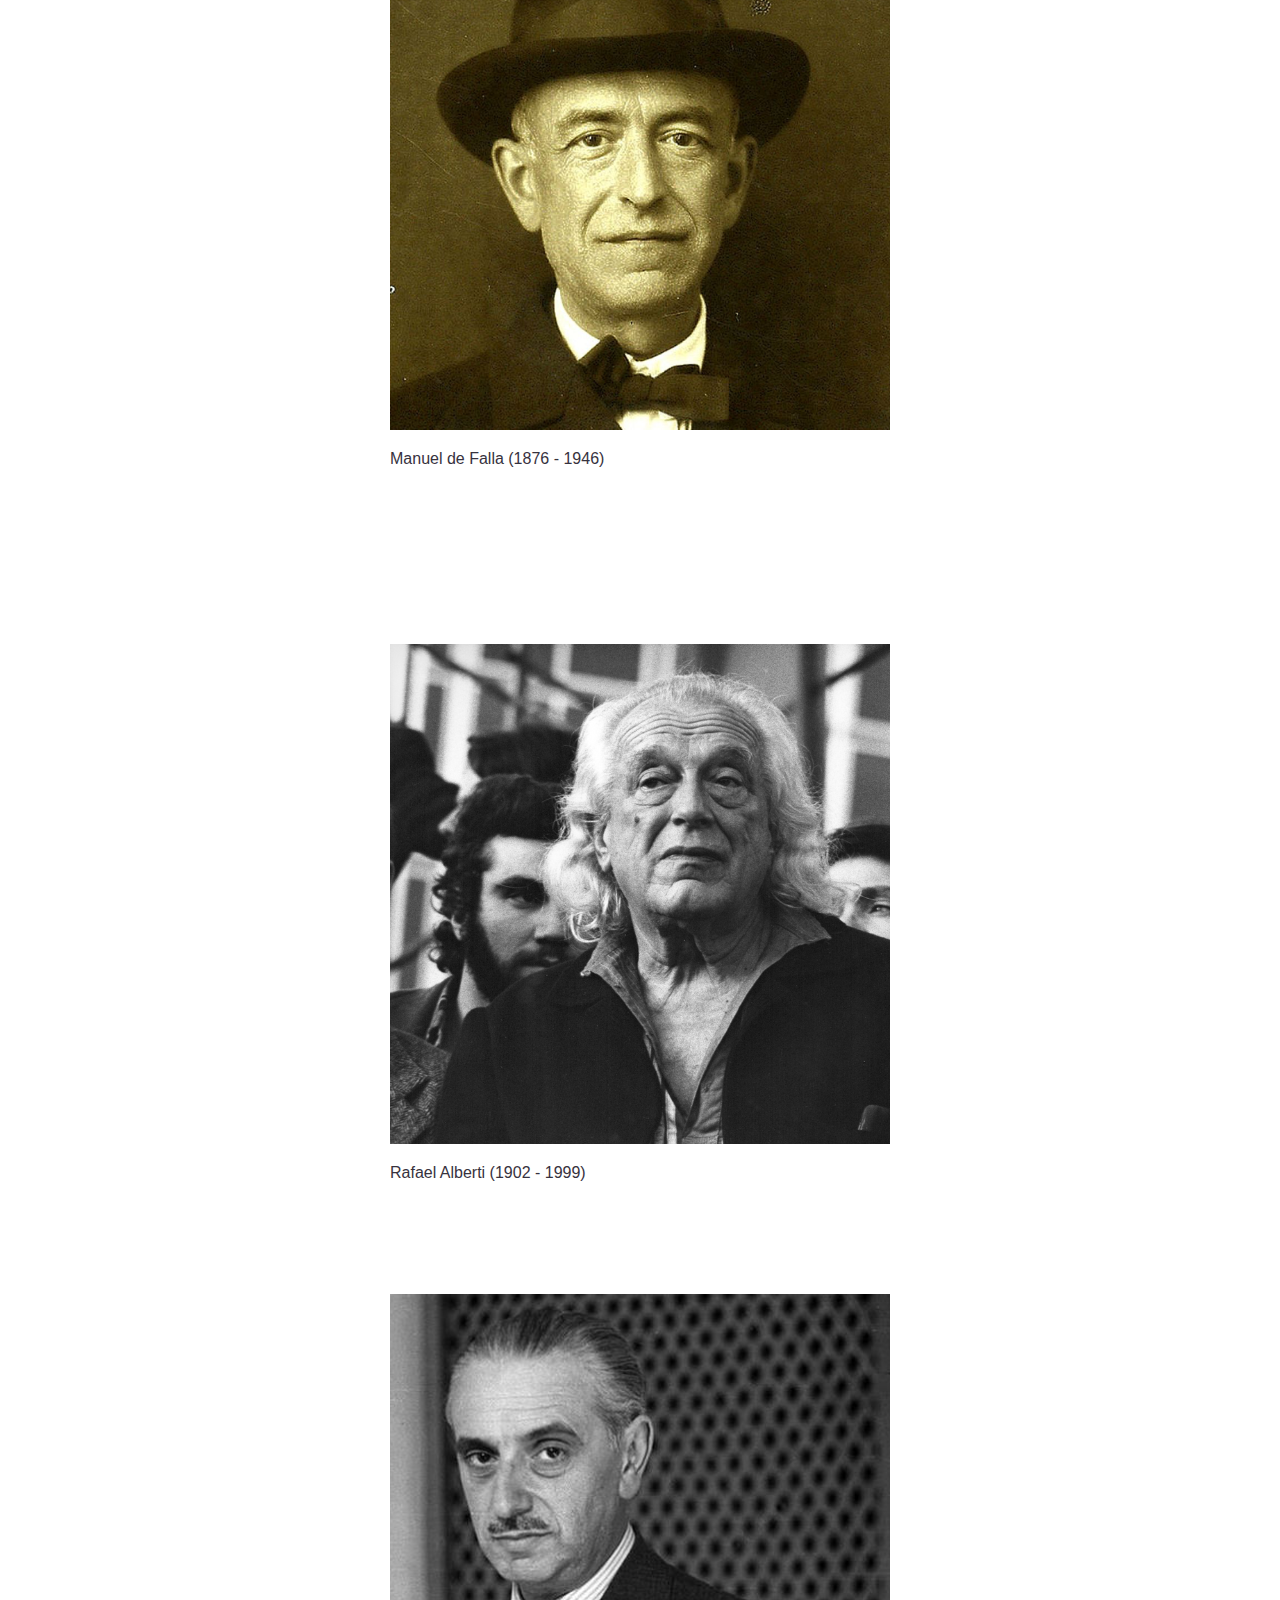
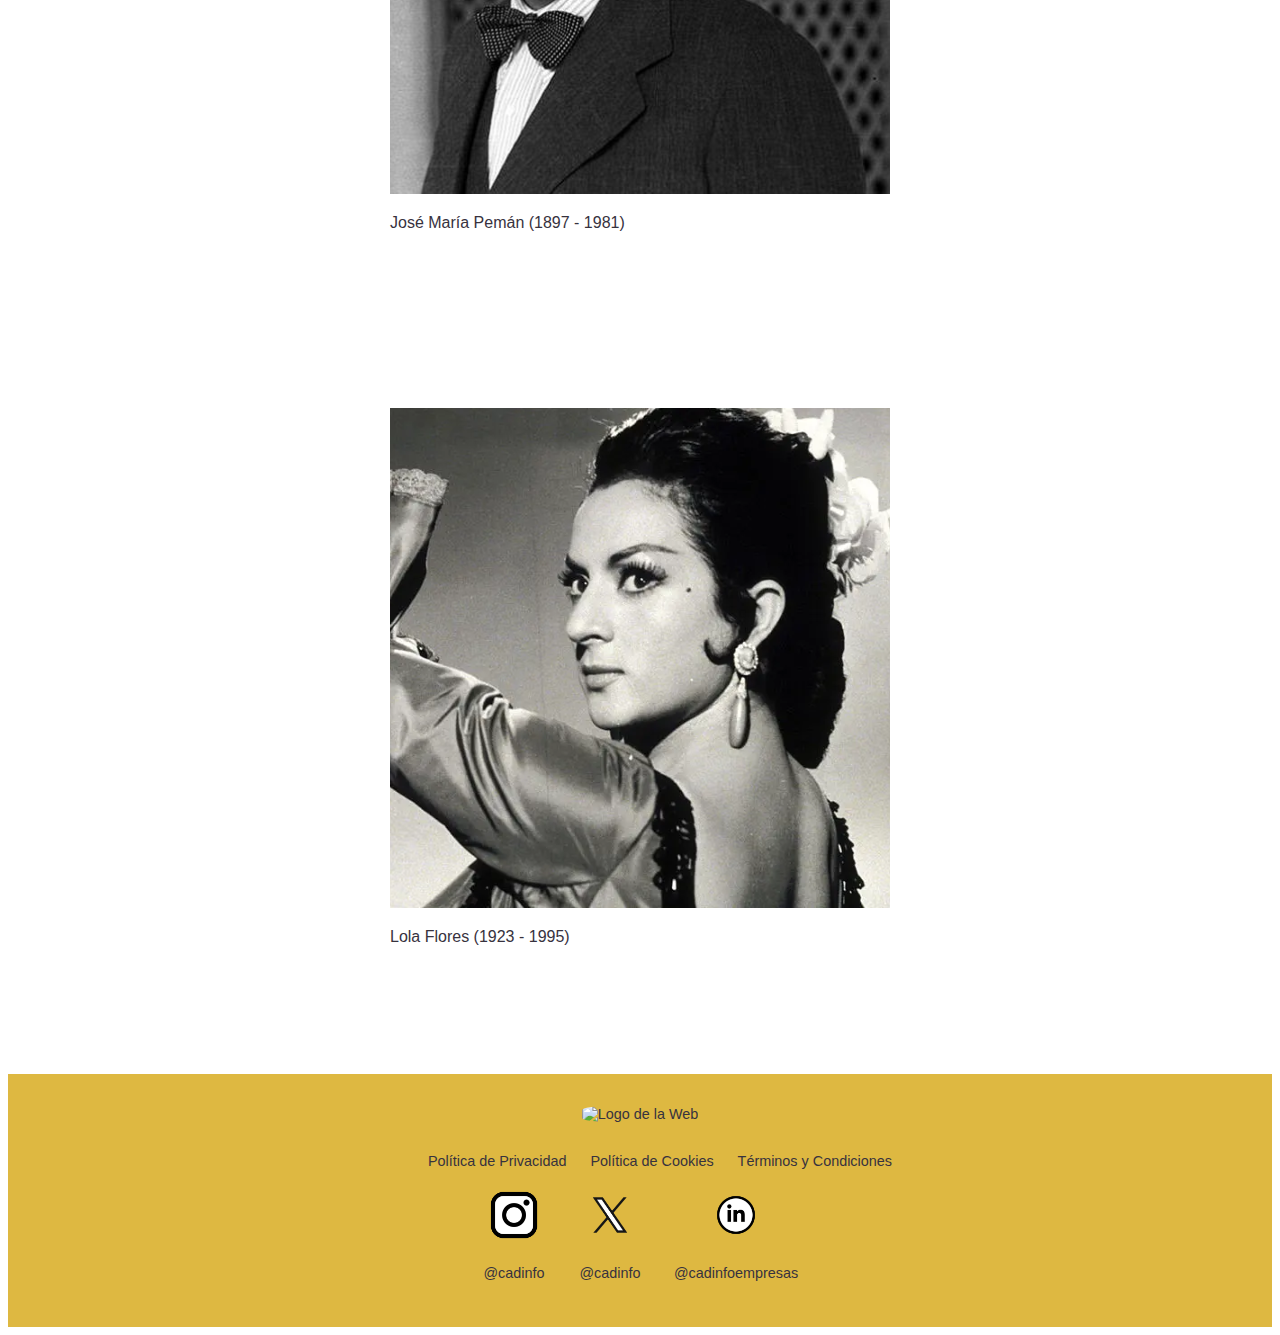
==== commit 3aec15d3: "Commit 18 29/01/2025" ====
--- a/index.html
+++ b/index.html
@@ -14,7 +14,7 @@
     <div class="pestañas_inicio">
         <!-- Menú de hamburguesa con imagen -->
         <div class="menu-hamburguesa-header">
-            <label for="menu-checkbox">
+            <label class="label_bajar" for="menu-checkbox">
                 <img class="imagen_menu" src="assets/3barras.png" alt="Menú">
             </label>
             <input type="checkbox" id="menu-checkbox">
@@ -89,15 +89,29 @@
 </main>
 <footer>
     <section class="footer-contenido">
-        <article class="footer-logo">
+        <div class="footer-logo">
             <img class="borde_logo_inicio" src="assets/logo_pequeño.png" alt="Logo de la Web">
-        </article>
+        </div>
         <ul class="footer-enlaces">
             <li><a class="politicas" href="politicas.html">Política de Privacidad</a></li>
             <li><a class="politicas" href="cookies.html">Política de Cookies</a></li>
             <li><a class="politicas" href="terminos.html">Términos y Condiciones</a></li>
         </ul>
     </section>
+    <nav class="footer-nav">
+        <a class="boton_inicio1.2" href="sesion.html">
+            <img class="icono_redes" src="assets/logo_insta.png" alt="inicio_perfil">
+            <p>@cadinfo</p>
+        </a>
+        <a class="boton_inicio1.2" href="sesion.html">
+            <img class="icono_redes" src="assets/logo_twitter.png" alt="inicio_perfil">
+            <p>@cadinfo</p>
+        </a>
+        <a class="boton_inicio1.2" href="sesion.html">
+            <img class="icono_redes" src="assets/logo_linkedin.png" alt="inicio_perfil">
+            <p>@cadinfoempresas</p>
+        </a>
+    </nav>
 </footer>
 </body>
 </html>
--- a/css/style.css
+++ b/css/style.css
@@ -20,6 +20,19 @@
     font-family: Arial;
     font-size: 0.6rem;
     color: #37323E;
+}
+
+.pestañas_inicio_derecha{
+    margin-left: 2rem;
+    gap: 2rem;
+    margin-right: 5rem;
+    font-size: 0.6rem;
+    color: #37323E;
+    width: 100%;
+}
+
+.icono_perfil{
+    width: 3rem;
 }
 
 .boton_inicio1\.1{
@@ -39,6 +52,74 @@
         transition: 0.2s;
     }
 }
+/* MENU DE HAMBURGUESA */
+
+/* Menú de hamburguesa con imagen */
+.menu-hamburguesa-header {
+    position: relative;
+    display: inline-block; /* Para mantener la alineación en el header */
+}
+.label_bajar{
+    margin-top: 0.3rem;
+}
+
+.menu-hamburguesa-header label {
+    cursor: pointer;
+    display: inline-block;
+    transition: transform 0.2s;
+}
+
+.menu-hamburguesa-header label:hover {
+    transform: scale(1.1); /* Efecto de zoom al pasar el cursor */
+}
+
+.imagen_menu {
+    width: 2rem;
+    height: auto;
+}
+
+
+/* Checkbox oculto para controlar el menú */
+#menu-checkbox {
+    display: none;
+}
+
+/* Contenedor del menú */
+.menu-items-header {
+    display: none;
+    position: absolute;
+    top: 2.5rem; /* Ajustar según el diseño */
+    left: 0;
+    background-color: white;
+    border: 1px solid #DEB841;
+    border-radius: 0.5rem;
+    box-shadow: 0 2px 5px rgba(0, 0, 0, 0.1);
+    padding: 0.5rem 0;
+    z-index: 1000;
+    width: 15rem;
+}
+
+/* Enlaces dentro del menú */
+.menu-items-header a {
+    display: block;
+    padding: 0.5rem 1rem;
+    text-decoration: none;
+    color: #37323E;
+    font-family: Arial, sans-serif;
+    font-size: 1.2rem;
+    transition: background-color 0.3s, color 0.3s;
+}
+
+.menu-items-header a:hover {
+    background-color: #DEB841;
+    color: white;
+}
+
+/* Mostrar el menú al marcar el checkbox */
+#menu-checkbox:checked + .menu-items-header {
+    display: block;
+}
+
 
 .main{
     width: 100%;
@@ -82,7 +163,7 @@
 
 
 .imagen_general {
-    width: 27rem;
+    width: 25rem;
     object-fit: cover;
     transition: transform 0.3s ease;
     border-radius: 1rem;
@@ -158,6 +239,7 @@
     font-family: "Roboto Light", sans-serif;
     font-weight: lighter;
     max-width: 79%;
+    width: 100%;
     color: #37323E;
 }
 
@@ -180,6 +262,7 @@
     color: #DEB841;
     justify-content: center;
     margin-bottom: 10rem;
+    width: 100%;
 }
 
 .titulo_e_info_agrupaciones_carnaval{
@@ -244,6 +327,7 @@
     gap: 4rem;
     flex-wrap: wrap;
     margin: 2rem;
+    width: 100%;
 }
 
 .img_info_carnavaleros{
@@ -256,6 +340,137 @@
 
 }
 
+.localizaciones_boton{
+    text-decoration: none;
+}
+
+.localizaciones{
+    display: flex;
+    justify-content: center;
+}
+
+.informacion_localizaciones{
+    margin: 3rem;
+    font-family: "Roboto Light", sans-serif;
+    font-weight: lighter;
+    color: #37323E;
+}
+
+.imagen_agrupaciones_localizaciones{
+    height: 25rem;
+    margin-bottom: 4rem;
+}
+
+.titulo_interes{
+    font-family: "Roboto Light", sans-serif;
+    font-size: 4.5rem;
+    color: #DEB841;
+    display: flex;
+    justify-content: center;
+    margin: 5rem;
+}
+
+.secciones_hoteles {
+    font-family: "Roboto Light", sans-serif;
+    font-size: 1.1rem;
+    color: #37323E;
+    margin-left: 4.5rem;
+    max-width: 75%;
+    text-align: justify;
+    margin-top: 3.5rem;
+    margin-bottom: 3.5rem;
+    font-weight: lighter;
+}
+.foto_hotel{
+    width: 100%;
+}
+
+.correo{
+    font-family: "Roboto Light", sans-serif;
+    font-size: 1.1rem;
+    color: #37323E;
+    margin-left: 4.5rem;
+}
+.Introducir_correo_electronico{
+    width: 25%;
+    font-family: "Arial";
+    font-size: 1rem;
+    font-style: italic;
+    color: #888;
+    border-radius: 1rem;
+    padding: 1rem;
+    margin-left: 2rem;
+}
+
+.contraseña{
+    font-family: "Roboto Light", sans-serif;
+    font-size: 1.1rem;
+    color: #37323E;
+    margin-left: 4.5rem;
+}
+.Aceptar_sesion{
+    font-family: "Roboto Light", sans-serif;
+    font-size: 1.1rem;
+    color: #37323E;
+    margin-left: 4.5rem;
+    font-weight: lighter;
+}
+.Introducir_contraseña{
+    width: 25%;
+    font-family: "Arial";
+    font-size: 1rem;
+    font-style: italic;
+    color: #888;
+    border-radius: 1rem;
+    padding: 1rem;
+    margin-left: 2rem;
+}
+.registrarse {
+    display: flex;
+    justify-content: center;
+    width: fit-content;
+    font-family: "Roboto Light", sans-serif;
+    text-align: center;
+    font-size: 1.1rem;
+    margin-top: 1rem;
+    border-radius: 0.4rem;
+    margin-left: 4.5rem;
+    background-color: #DEB841;
+    color: white;
+    padding: 1rem;
+    transition: 0.3s;
+
+    &:hover {
+        transition: 0.3s;
+        transform: scale(1.1);
+        background-color: #DEB841;
+        color: white;
+        cursor: pointer;
+    }
+}
+.Parte_de_abajo{
+    margin-top: 1.5rem;
+    font-weight: lighter;
+    font-family: "Roboto Light", sans-serif;
+    font-size: 1.1rem;
+    color: #37323E;
+    margin-left: 4.5rem;
+    list-style: none;
+}
+
+.Iniciar_sesion_2{
+    text-align: right;
+    color: #DEB841;
+    &:hover{
+        color: #DE9E36;
+        cursor: pointer;
+    }
+}
+
+.sesion{
+    display: flex;
+    flex-direction: row;
+}
 /* footer */
 
 footer {
@@ -266,7 +481,10 @@
     font-family: "Arial", sans-serif;
     font-size: 0.9rem;
     margin-top: 5rem;
-
+    display: flex;
+    flex-direction: row;
+    justify-content: center;
+    flex-wrap: wrap;
 }
 
 .footer-contenido {
@@ -275,6 +493,7 @@
     flex-direction: column;
     align-items: center;
     gap: 1rem;
+    width: 100%;
 }
 
 .footer-logo{
@@ -297,4 +516,153 @@
 .politicas{
     text-decoration: none;
     color: #37323E;
+}
+.terminos{
+    margin-left: 3rem;
+}
+.terminos .titulo {
+    text-align: center;
+    font-size: 2rem;
+    color: #DEB841;
+    margin-bottom: 1rem;
+    margin-right: 3rem;
+}
+
+.terminos .descripcion {
+    text-align: justify;
+    margin-bottom: 1.5rem;
+}
+
+.terminos h2 {
+    font-size: 1.5rem;
+    color: #DE9E36;
+    margin-top: 1.5rem;
+}
+
+.terminos p {
+    margin-bottom: 1rem;
+    text-align: justify;
+    color: #37323E;
+}
+
+.terminos a {
+    color: #DE9E36;
+    text-decoration: none;
+}
+
+.terminos a:hover {
+    text-decoration: underline;
+    color: #DEB841;
+}
+.boton_inicio1\.2{
+    text-decoration: none;
+    color: #37323E;
+    &:hover {
+        cursor: pointer;
+        color: white;
+        transition: 0.2s;
+    }
+}
+.icono_redes{
+    width: 4rem;
+}
+.footer-nav{
+    display: flex;
+    align-items: center;
+    gap: 2rem;
+}
+/* MEDIA QUERIES */
+@media (max-width: 1105px) {
+    .imagen_agrupaciones_carnaval{
+        height: 15rem;
+    }
+    .informacion_carnaval{
+
+    }
+    .tipo_de_agrupaciones_info{
+        display: flex;
+        flex-direction: column;
+    }
+}
+@media (max-width: 1248px) {
+    .imagen_agrupaciones_localizaciones{
+        height: 15rem;
+    }
+    .tipo_de_agrupaciones_info{
+        display: flex;
+        flex-direction: column;
+    }
+}
+
+@media (max-width: 768px) {
+    .header {
+        flex-direction: column;
+        text-align: center;
+    }
+
+    .imagen_logo_inicio {
+        width: 100px;
+    }
+
+    .menu-hamburguesa-header {
+        display: block;
+    }
+
+    .tipo_agrupaciones_titulo_carnaval{
+        display: flex;
+        justify-content: center;
+    }
+
+    .main .titulo_inicio {
+        font-size: 24px;
+        text-align: center;
+    }
+
+    .imagenes_pequeñas_inicio {
+        flex-direction: column;
+        align-items: center;
+    }
+
+    .carnavaleros_destacados {
+        flex-wrap: wrap;
+        justify-content: center;
+    }
+    .imagen_agrupaciones_carnaval{
+        height: 15rem;
+    }
+}
+
+/* Para móviles (max-width: 480px) */
+@media (max-width: 480px) {
+    .header {
+        padding: 10px;
+    }
+
+    .imagen_logo_inicio {
+        width: 80px;
+    }
+
+    .tipo_agrupaciones_titulo_carnaval{
+        display: flex;
+        justify-content: center;
+    }
+
+    .main .titulo_inicio {
+        font-size: 18px;
+        padding: 0 10px;
+    }
+
+    .imagenes_pequeñas_inicio {
+        flex-direction: column;
+        gap: 5px;
+    }
+
+    .footer-contenido {
+        flex-direction: column;
+        text-align: center;
+    }
+
+    .footer-enlaces {
+        padding-top: 10px;
+    }
 }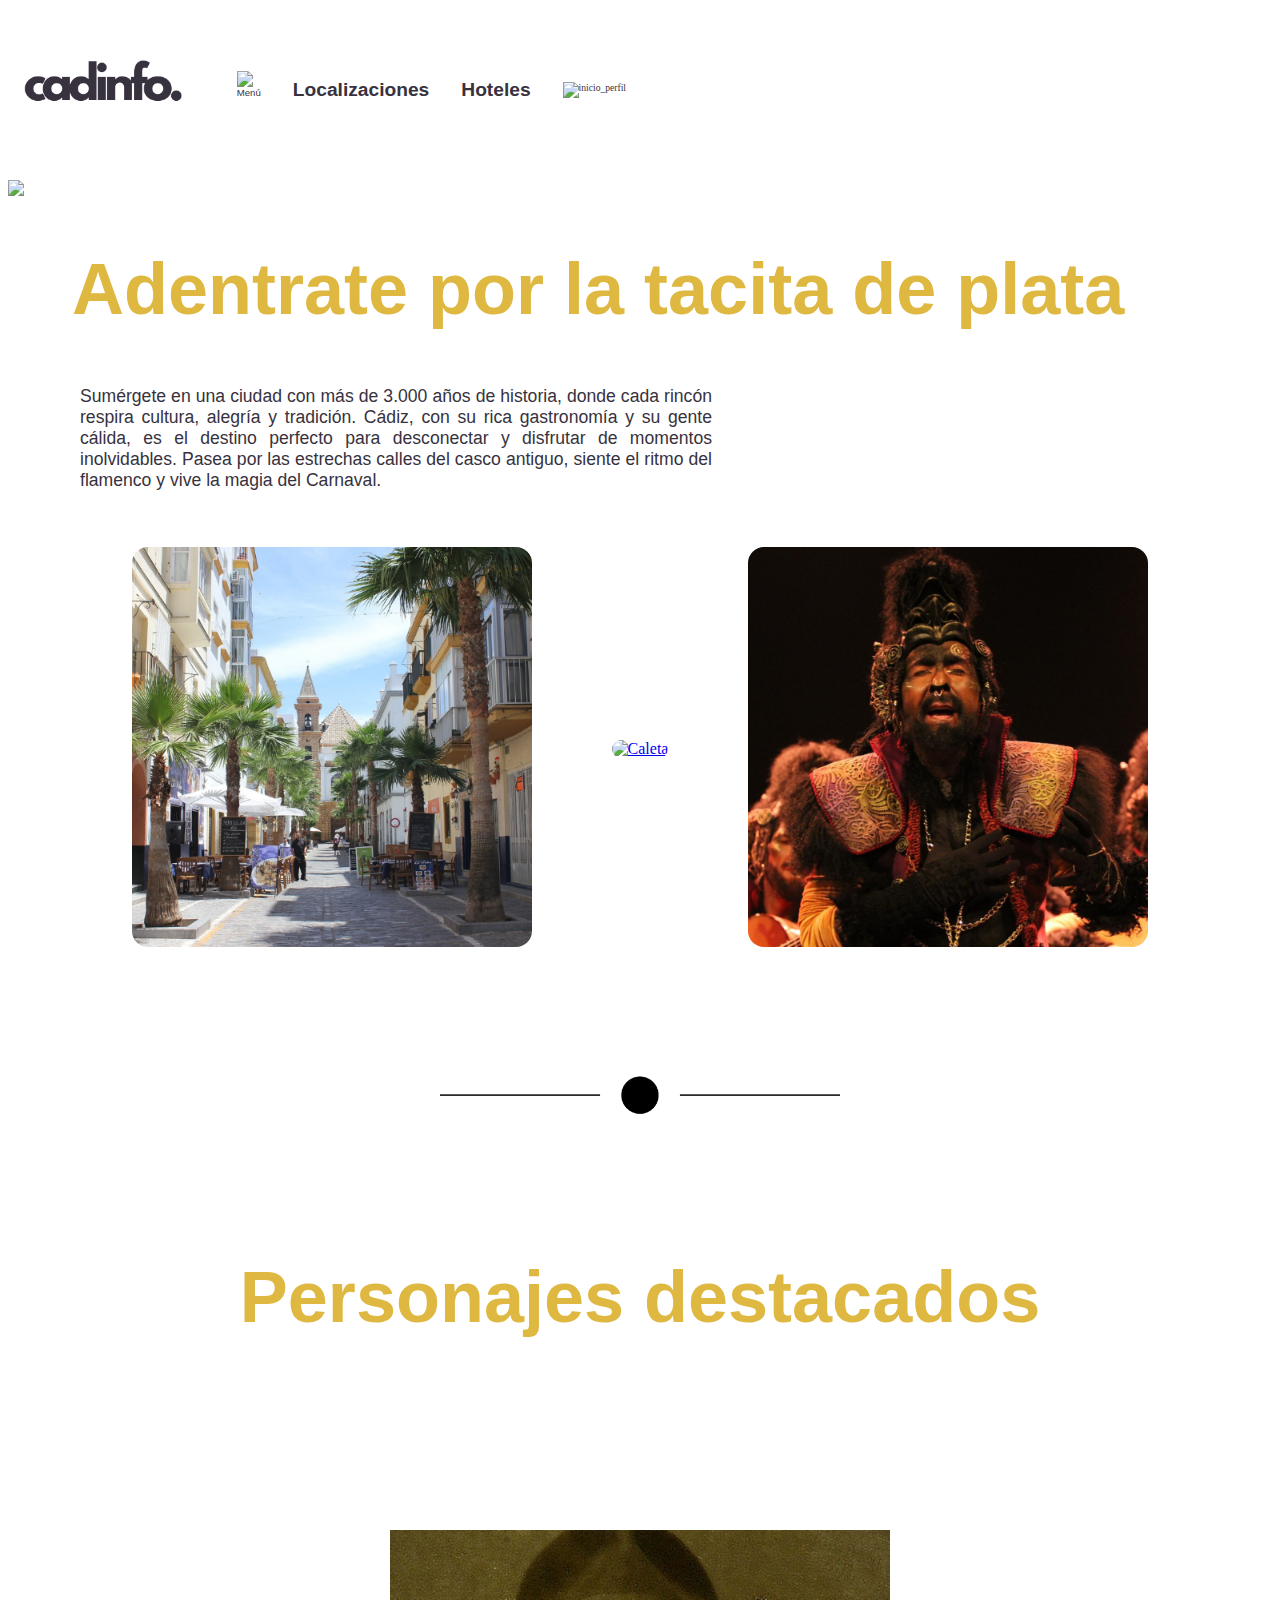
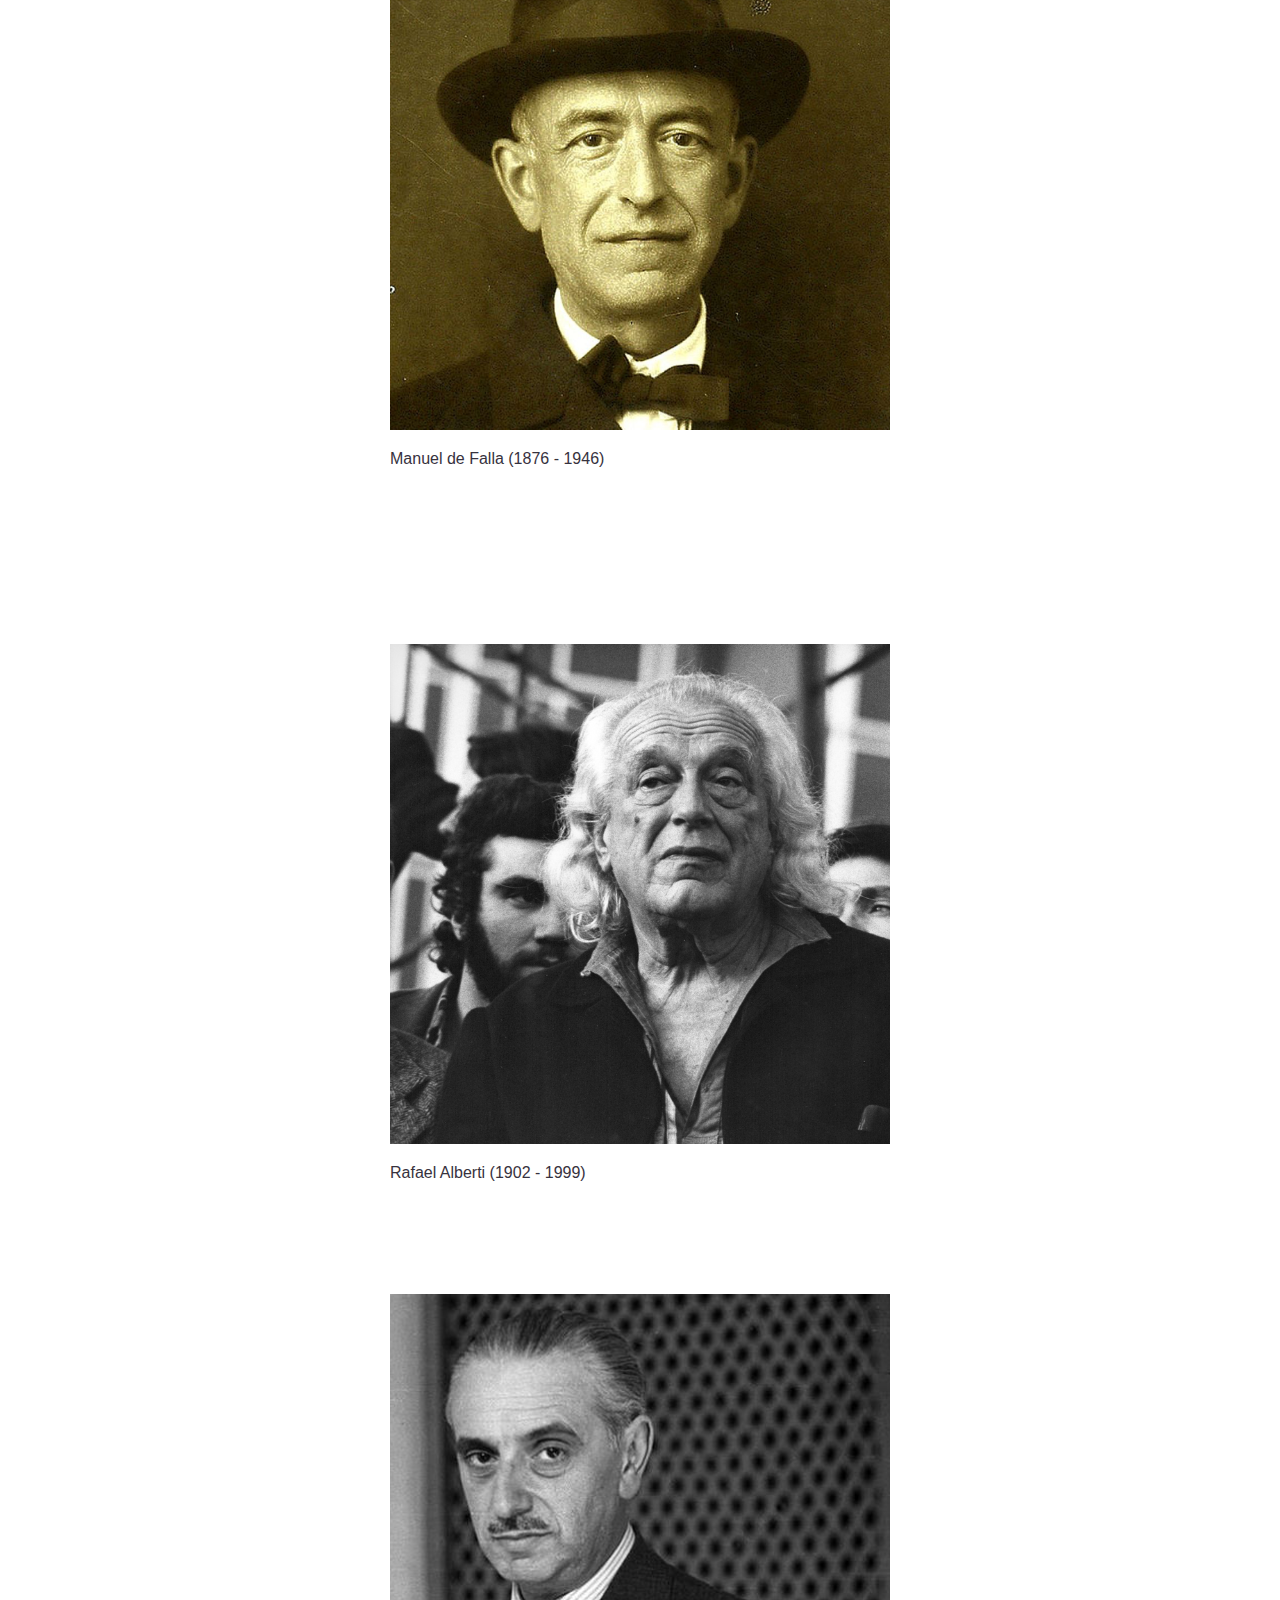
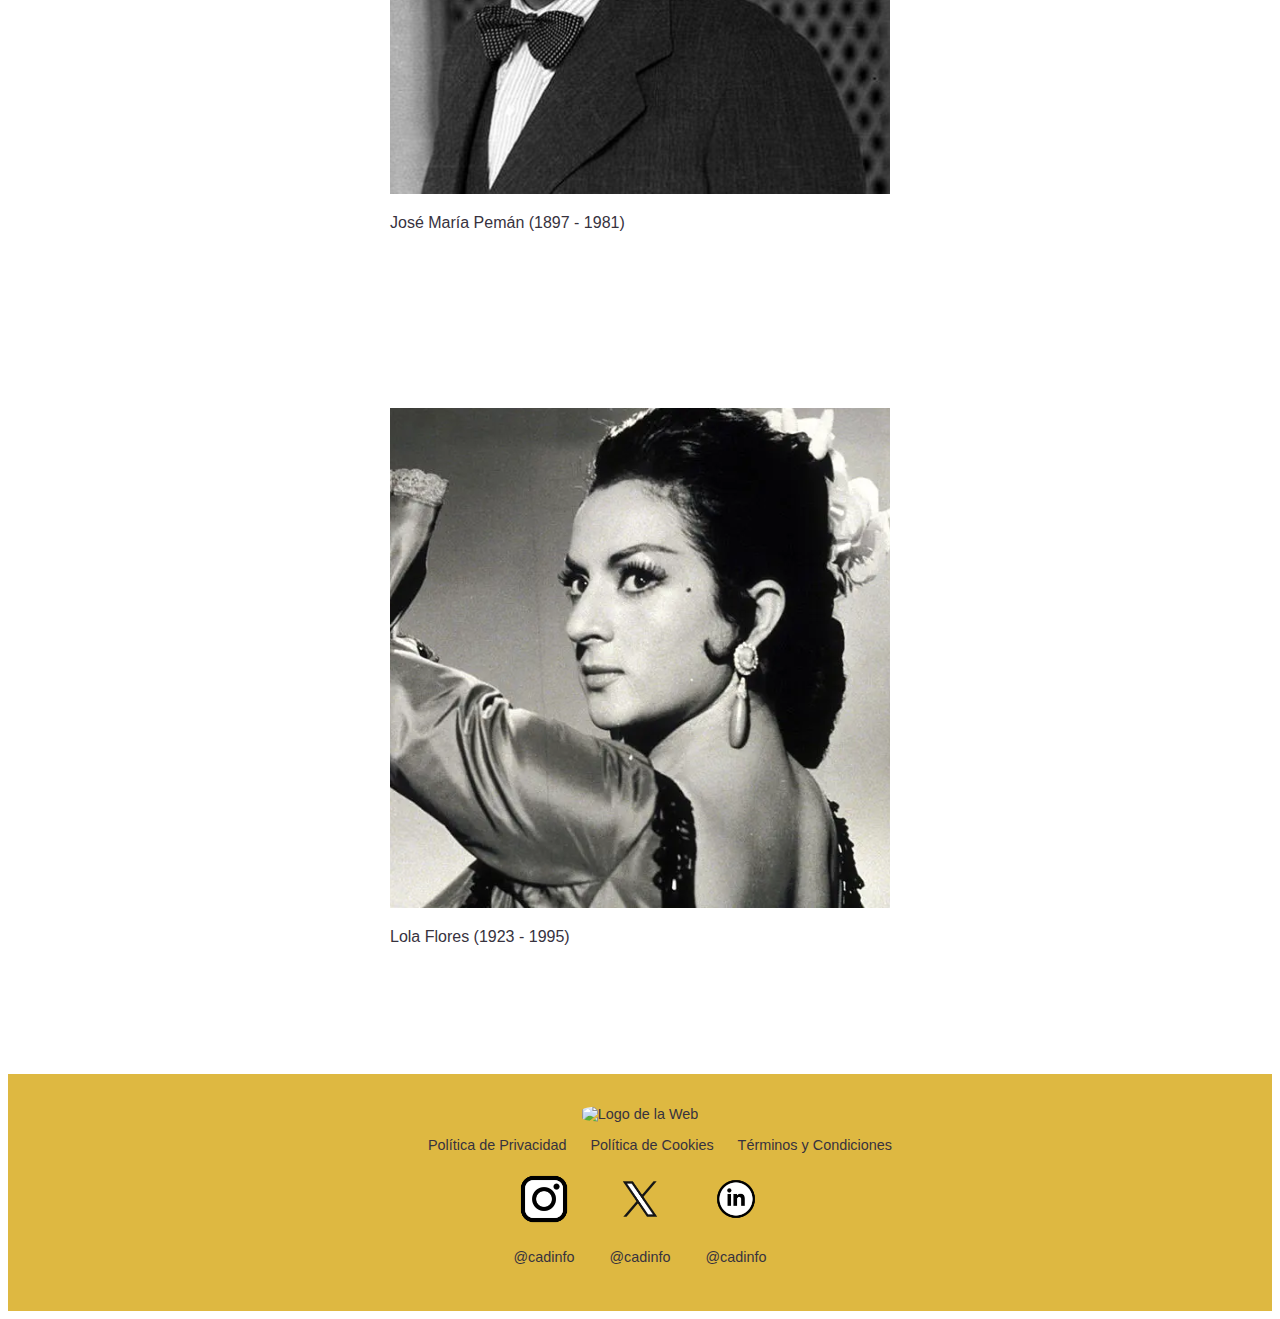
==== commit 38dff5e0: "Commit 21 29/01/2025" ====
--- a/index.html
+++ b/index.html
@@ -90,7 +90,7 @@
 <footer>
     <section class="footer-contenido">
         <div class="footer-logo">
-            <img class="borde_logo_inicio" src="assets/logo_pequeño.png" alt="Logo de la Web">
+            <img class="borde_logo_inicio" src="assets/icono_logo_footer.png" alt="Logo de la Web">
         </div>
         <ul class="footer-enlaces">
             <li><a class="politicas" href="politicas.html">Política de Privacidad</a></li>
@@ -109,7 +109,7 @@
         </a>
         <a class="boton_inicio1.2" href="sesion.html">
             <img class="icono_redes" src="assets/logo_linkedin.png" alt="inicio_perfil">
-            <p>@cadinfoempresas</p>
+            <p>@cadinfo</p>
         </a>
     </nav>
 </footer>
--- a/css/style.css
+++ b/css/style.css
@@ -1,4 +1,8 @@
-
+:root {
+    --primario: #37323E;
+    --secundario: #DEB841;
+    --terciario: #DE9E36;
+}
 .header{
     display: flex;
     width: 100%;
@@ -408,11 +412,18 @@
     color: #37323E;
     margin-left: 4.5rem;
 }
-.Aceptar_sesion{
-    font-family: "Roboto Light", sans-serif;
-    font-size: 1.1rem;
-    color: #37323E;
-    margin-left: 4.5rem;
+.Aceptar_sesion_1{
+    font-family: "Roboto Light", sans-serif;
+    font-size: 1.1rem;
+    color: #37323E;
+    margin-top: 1rem;
+    font-weight: lighter;
+}
+.Aceptar_sesion_2{
+    font-family: "Roboto Light", sans-serif;
+    font-size: 1.1rem;
+    color: #37323E;
+    margin-top: 1rem;
     font-weight: lighter;
 }
 .Introducir_contraseña{
@@ -492,7 +503,6 @@
     display: flex;
     flex-direction: column;
     align-items: center;
-    gap: 1rem;
     width: 100%;
 }
 
@@ -518,7 +528,7 @@
     color: #37323E;
 }
 .terminos{
-    margin-left: 3rem;
+    padding: 3rem;
 }
 .terminos .titulo {
     text-align: center;
@@ -527,7 +537,15 @@
     margin-bottom: 1rem;
     margin-right: 3rem;
 }
-
+.elegir_genero {
+    border: none;
+    margin-top: 1.5rem;
+    font-weight: lighter;
+    font-family: "Roboto Light", sans-serif;
+    font-size: 1.1rem;
+    color: #37323E;
+    margin-left: 3rem;
+}
 .terminos .descripcion {
     text-align: justify;
     margin-bottom: 1.5rem;
@@ -592,6 +610,9 @@
         display: flex;
         flex-direction: column;
     }
+    .poster_info{
+        margin-left: 0;
+    }
 }
 
 @media (max-width: 768px) {
@@ -614,7 +635,7 @@
     }
 
     .main .titulo_inicio {
-        font-size: 24px;
+        font-size: 3rem;
         text-align: center;
     }
 
@@ -647,14 +668,10 @@
         justify-content: center;
     }
 
-    .main .titulo_inicio {
-        font-size: 18px;
-        padding: 0 10px;
-    }
 
     .imagenes_pequeñas_inicio {
         flex-direction: column;
-        gap: 5px;
+        gap: 0.5rem;
     }
 
     .footer-contenido {
@@ -663,6 +680,41 @@
     }
 
     .footer-enlaces {
-        padding-top: 10px;
+        padding-top: 1rem;
+    }
+}
+
+@media (max-width: 955px) {
+    .carnaval_inicio{
+        display: flex;
+        flex-direction: column;
+    }
+    .imagen_agrupaciones_carnaval{
+        width: 100%;
+    }
+    .poster_info{
+        margin-left: 0;
+    }
+    .tipo_agrupaciones_titulo_carnaval{
+        font-size: 2.5rem;
+    }
+    .informacion_carnaval{
+        font-size: 1rem;
+    }
+    .poster_info_derecha{
+        margin-left: 1.5rem;
+        margin-right: 0;
+    }
+    .titulo_carnaval{
+        font-size: 2rem;
+    }
+    .titulo_interes{
+        font-size: 3rem;
+    }
+    .secciones{
+        max-width: 80%;
+    }
+    .informacion_localizaciones{
+        font-size: 1rem;
     }
 }